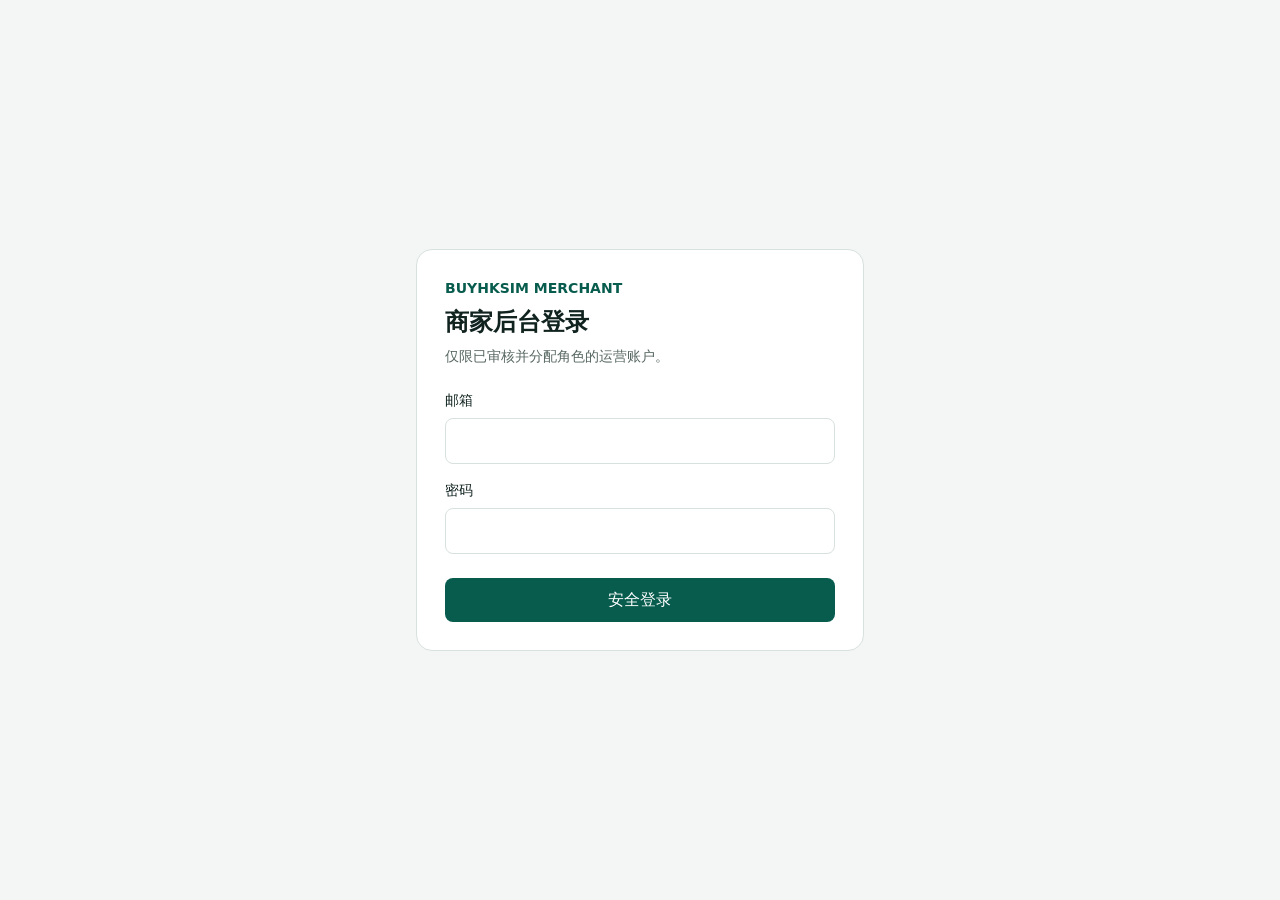
==== 404/index.html @ 3c822fa8 "Deploy BUYHKSIM admin preview" ====
<!DOCTYPE html><!--r_pA7BIcDz5GwpCzPeZqg--><html lang="zh-CN"><head><meta charSet="utf-8"/><meta name="viewport" content="width=device-width, initial-scale=1"/><link rel="stylesheet" href="/_next/static/css/5948abf37338e912.css" data-precedence="next"/><link rel="preload" as="script" fetchPriority="low" href="/_next/static/chunks/webpack-d9fe5c5ec31b2563.js"/><script src="/_next/static/chunks/0a15a5ab-22b1b95393511d55.js" async=""></script><script src="/_next/static/chunks/238-93053481cd14ea7a.js" async=""></script><script src="/_next/static/chunks/main-app-5f81127632abc737.js" async=""></script><script src="/_next/static/chunks/9-a4e8e1571bce4698.js" async=""></script><script src="/_next/static/chunks/396-c5452c662c9ab823.js" async=""></script><script src="/_next/static/chunks/819-9cd916f6e30139cc.js" async=""></script><script src="/_next/static/chunks/app/layout-483d50306d884c04.js" async=""></script><script src="/_next/static/chunks/app/error-6ee60483fe021805.js" async=""></script><script src="/_next/static/chunks/app/not-found-3447f2c34a477557.js" async=""></script><meta name="robots" content="noindex"/><meta name="theme-color" media="(prefers-color-scheme: light)" content="#f3f6f4"/><meta name="theme-color" media="(prefers-color-scheme: dark)" content="#07110e"/><meta name="color-scheme" content="light dark"/><title>BUYHKSIM 商家管理后台</title><meta name="description" content="BUYHKSIM 商品、订单、库存、营销与财务运营后台"/><meta name="robots" content="noindex, nofollow"/><script id="admin-theme-bootstrap">(()=>{try{const t=localStorage.getItem("buyhksim-admin-theme")||"system";const d=t==="dark"||(t==="system"&&matchMedia("(prefers-color-scheme: dark)").matches);document.documentElement.dataset.theme=d?"dark":"light"}catch{document.documentElement.dataset.theme="light"}})()</script><script src="/_next/static/chunks/polyfills-42372ed130431b0a.js" noModule=""></script></head><body><div hidden=""><!--$--><!--/$--></div><div class="grid min-h-screen place-items-center quiet">正在验证管理会话…</div><script src="/_next/static/chunks/webpack-d9fe5c5ec31b2563.js" id="_R_" async=""></script><script>(self.__next_f=self.__next_f||[]).push([0])</script><script>self.__next_f.push([1,"1:\"$Sreact.fragment\"\n2:I[2497,[\"9\",\"static/chunks/9-a4e8e1571bce4698.js\",\"396\",\"static/chunks/396-c5452c662c9ab823.js\",\"819\",\"static/chunks/819-9cd916f6e30139cc.js\",\"177\",\"static/chunks/app/layout-483d50306d884c04.js\"],\"AdminShell\"]\n3:I[9849,[],\"\"]\n4:I[7799,[\"39\",\"static/chunks/app/error-6ee60483fe021805.js\"],\"default\"]\n5:I[7069,[],\"\"]\n6:I[2396,[\"396\",\"static/chunks/396-c5452c662c9ab823.js\",\"345\",\"static/chunks/app/not-found-3447f2c34a477557.js\"],\"\"]\n7:I[3788,[],\"OutletBoundary\"]\n9:I[6261,[],\"AsyncMetadataOutlet\"]\nb:I[3788,[],\"ViewportBoundary\"]\nd:I[3788,[],\"MetadataBoundary\"]\ne:\"$Sreact.suspense\"\n10:I[5691,[],\"\"]\n:HL[\"/_next/static/css/5948abf37338e912.css\",\"style\"]\n"])</script><script>self.__next_f.push([1,"0:{\"P\":null,\"b\":\"r-pA7BIcDz5GwpCzPeZqg\",\"p\":\"\",\"c\":[\"\",\"_not-found\",\"\"],\"i\":false,\"f\":[[[\"\",{\"children\":[\"/_not-found\",{\"children\":[\"__PAGE__\",{}]}]},\"$undefined\",\"$undefined\",true],[\"\",[\"$\",\"$1\",\"c\",{\"children\":[[[\"$\",\"link\",\"0\",{\"rel\":\"stylesheet\",\"href\":\"/_next/static/css/5948abf37338e912.css\",\"precedence\":\"next\",\"crossOrigin\":\"$undefined\",\"nonce\":\"$undefined\"}]],[\"$\",\"html\",null,{\"lang\":\"zh-CN\",\"suppressHydrationWarning\":true,\"children\":[[\"$\",\"head\",null,{\"children\":[\"$\",\"script\",null,{\"id\":\"admin-theme-bootstrap\",\"dangerouslySetInnerHTML\":{\"__html\":\"(()=\u003e{try{const t=localStorage.getItem(\\\"buyhksim-admin-theme\\\")||\\\"system\\\";const d=t===\\\"dark\\\"||(t===\\\"system\\\"\u0026\u0026matchMedia(\\\"(prefers-color-scheme: dark)\\\").matches);document.documentElement.dataset.theme=d?\\\"dark\\\":\\\"light\\\"}catch{document.documentElement.dataset.theme=\\\"light\\\"}})()\"}}]}],[\"$\",\"body\",null,{\"children\":[\"$\",\"$L2\",null,{\"children\":[\"$\",\"$L3\",null,{\"parallelRouterKey\":\"children\",\"error\":\"$4\",\"errorStyles\":[],\"errorScripts\":[],\"template\":[\"$\",\"$L5\",null,{}],\"templateStyles\":\"$undefined\",\"templateScripts\":\"$undefined\",\"notFound\":[[\"$\",\"section\",null,{\"className\":\"surface mx-auto max-w-xl rounded-2xl p-8 text-center\",\"children\":[[\"$\",\"p\",null,{\"className\":\"text-sm font-semibold text-[var(--forest)]\",\"children\":\"404\"}],[\"$\",\"h1\",null,{\"className\":\"mt-2 text-2xl font-black\",\"children\":\"管理页面不存在\"}],[\"$\",\"p\",null,{\"className\":\"mt-2 quiet\",\"children\":\"该功能可能已调整位置，请返回经营概览继续操作。\"}],[\"$\",\"$L6\",null,{\"href\":\"/\",\"className\":\"primary-action mt-6 inline-flex rounded-lg px-5 py-2.5 font-semibold\",\"children\":\"返回经营概览\"}]]}],[]],\"forbidden\":\"$undefined\",\"unauthorized\":\"$undefined\"}]}]}]]}]]}],{\"children\":[\"/_not-found\",[\"$\",\"$1\",\"c\",{\"children\":[null,[\"$\",\"$L3\",null,{\"parallelRouterKey\":\"children\",\"error\":\"$undefined\",\"errorStyles\":\"$undefined\",\"errorScripts\":\"$undefined\",\"template\":[\"$\",\"$L5\",null,{}],\"templateStyles\":\"$undefined\",\"templateScripts\":\"$undefined\",\"notFound\":\"$undefined\",\"forbidden\":\"$undefined\",\"unauthorized\":\"$undefined\"}]]}],{\"children\":[\"__PAGE__\",[\"$\",\"$1\",\"c\",{\"children\":[[\"$\",\"section\",null,{\"className\":\"surface mx-auto max-w-xl rounded-2xl p-8 text-center\",\"children\":[[\"$\",\"p\",null,{\"className\":\"text-sm font-semibold text-[var(--forest)]\",\"children\":\"404\"}],[\"$\",\"h1\",null,{\"className\":\"mt-2 text-2xl font-black\",\"children\":\"管理页面不存在\"}],[\"$\",\"p\",null,{\"className\":\"mt-2 quiet\",\"children\":\"该功能可能已调整位置，请返回经营概览继续操作。\"}],[\"$\",\"$L6\",null,{\"href\":\"/\",\"className\":\"primary-action mt-6 inline-flex rounded-lg px-5 py-2.5 font-semibold\",\"children\":\"返回经营概览\"}]]}],null,[\"$\",\"$L7\",null,{\"children\":[\"$L8\",[\"$\",\"$L9\",null,{\"promise\":\"$@a\"}]]}]]}],{},null,false]},null,false]},[[\"$\",\"div\",\"l\",{\"role\":\"status\",\"aria-live\":\"polite\",\"className\":\"space-y-6\",\"children\":[[\"$\",\"span\",null,{\"className\":\"sr-only\",\"children\":\"正在加载管理页面\"}],[\"$\",\"div\",null,{\"className\":\"h-4 w-36 animate-pulse rounded bg-[var(--wash)]\"}],[\"$\",\"div\",null,{\"className\":\"h-10 w-56 animate-pulse rounded-lg bg-[var(--wash)]\"}],[\"$\",\"div\",null,{\"className\":\"grid gap-4 sm:grid-cols-2 xl:grid-cols-4\",\"children\":[[\"$\",\"div\",\"0\",{\"className\":\"surface h-36 animate-pulse rounded-xl bg-[var(--surface-muted)]\"}],[\"$\",\"div\",\"1\",{\"className\":\"surface h-36 animate-pulse rounded-xl bg-[var(--surface-muted)]\"}],[\"$\",\"div\",\"2\",{\"className\":\"surface h-36 animate-pulse rounded-xl bg-[var(--surface-muted)]\"}],[\"$\",\"div\",\"3\",{\"className\":\"surface h-36 animate-pulse rounded-xl bg-[var(--surface-muted)]\"}]]}],[\"$\",\"div\",null,{\"className\":\"surface h-72 animate-pulse rounded-xl bg-[var(--surface-muted)]\"}]]}],[],[]],false],[\"$\",\"$1\",\"h\",{\"children\":[[\"$\",\"meta\",null,{\"name\":\"robots\",\"content\":\"noindex\"}],[[\"$\",\"$Lb\",null,{\"children\":\"$Lc\"}],null],[\"$\",\"$Ld\",null,{\"children\":[\"$\",\"div\",null,{\"hidden\":true,\"children\":[\"$\",\"$e\",null,{\"fallback\":null,\"children\":\"$Lf\"}]}]}]]}],false]],\"m\":\"$undefined\",\"G\":[\"$10\",[]],\"s\":false,\"S\":true}\n"])</script><script>self.__next_f.push([1,"c:[[\"$\",\"meta\",\"0\",{\"charSet\":\"utf-8\"}],[\"$\",\"meta\",\"1\",{\"name\":\"viewport\",\"content\":\"width=device-width, initial-scale=1\"}],[\"$\",\"meta\",\"2\",{\"name\":\"theme-color\",\"media\":\"(prefers-color-scheme: light)\",\"content\":\"#f3f6f4\"}],[\"$\",\"meta\",\"3\",{\"name\":\"theme-color\",\"media\":\"(prefers-color-scheme: dark)\",\"content\":\"#07110e\"}],[\"$\",\"meta\",\"4\",{\"name\":\"color-scheme\",\"content\":\"light dark\"}]]\n8:null\n"])</script><script>self.__next_f.push([1,"a:{\"metadata\":[[\"$\",\"title\",\"0\",{\"children\":\"BUYHKSIM 商家管理后台\"}],[\"$\",\"meta\",\"1\",{\"name\":\"description\",\"content\":\"BUYHKSIM 商品、订单、库存、营销与财务运营后台\"}],[\"$\",\"meta\",\"2\",{\"name\":\"robots\",\"content\":\"noindex, nofollow\"}]],\"error\":null,\"digest\":\"$undefined\"}\n"])</script><script>self.__next_f.push([1,"f:\"$a:metadata\"\n"])</script></body></html>
---- _next/static/css/5948abf37338e912.css ----
/*! tailwindcss v4.3.3 | MIT License | https://tailwindcss.com */@layer properties{@supports (((-webkit-hyphens:none)) and (not (margin-trim:inline))) or ((-moz-orient:inline) and (not (color:rgb(from red r g b)))){*,::backdrop,:after,:before{--tw-translate-x:0;--tw-translate-y:0;--tw-translate-z:0;--tw-space-y-reverse:0;--tw-border-style:solid;--tw-font-weight:initial;--tw-tracking:initial;--tw-shadow:0 0 #0000;--tw-shadow-color:initial;--tw-shadow-alpha:100%;--tw-inset-shadow:0 0 #0000;--tw-inset-shadow-color:initial;--tw-inset-shadow-alpha:100%;--tw-ring-color:initial;--tw-ring-shadow:0 0 #0000;--tw-inset-ring-color:initial;--tw-inset-ring-shadow:0 0 #0000;--tw-ring-inset:initial;--tw-ring-offset-width:0px;--tw-ring-offset-color:#fff;--tw-ring-offset-shadow:0 0 #0000}}}@layer theme{:host,:root{--font-sans:-apple-system,BlinkMacSystemFont,"Segoe UI",Roboto,"Helvetica Neue","Noto Sans",Arial,sans-serif,"Apple Color Emoji","Segoe UI Emoji","Segoe UI Symbol","Noto Color Emoji";--font-mono:ui-monospace,SFMono-Regular,Menlo,Monaco,Consolas,"Liberation Mono","Courier New",monospace;--color-amber-600:oklch(66.6% .179 58.318);--color-amber-700:oklch(55.5% .163 48.998);--color-slate-50:oklch(98.4% .003 247.858);--color-white:#fff;--spacing:.25rem;--container-md:28rem;--container-xl:36rem;--container-3xl:48rem;--text-xs:.75rem;--text-xs--line-height:calc(1 / .75);--text-sm:.875rem;--text-sm--line-height:calc(1.25 / .875);--text-lg:1.125rem;--text-lg--line-height:calc(1.75 / 1.125);--text-xl:1.25rem;--text-xl--line-height:calc(1.75 / 1.25);--text-2xl:1.5rem;--text-2xl--line-height:calc(2 / 1.5);--text-3xl:1.875rem;--text-3xl--line-height:calc(2.25 / 1.875);--font-weight-medium:500;--font-weight-semibold:600;--font-weight-bold:700;--font-weight-black:900;--tracking-wider:.05em;--tracking-widest:.1em;--radius-lg:.5rem;--radius-xl:.75rem;--radius-2xl:1rem;--animate-pulse:pulse 2s cubic-bezier(.4,0,.6,1) infinite;--default-transition-duration:.15s;--default-transition-timing-function:cubic-bezier(.4,0,.2,1);--default-font-family:var(--font-sans);--default-mono-font-family:var(--font-mono)}}@layer base{*,::backdrop,:after,:before{box-sizing:border-box;border:0 solid;margin:0;padding:0}::file-selector-button{box-sizing:border-box;border:0 solid;margin:0;padding:0}:host,html{-webkit-text-size-adjust:100%;tab-size:4;line-height:1.5;font-family:var(--default-font-family,-apple-system,BlinkMacSystemFont,"Segoe UI",Roboto,"Helvetica Neue","Noto Sans",Arial,sans-serif,"Apple Color Emoji","Segoe UI Emoji","Segoe UI Symbol","Noto Color Emoji");font-feature-settings:var(--default-font-feature-settings,normal);font-variation-settings:var(--default-font-variation-settings,normal);-webkit-tap-highlight-color:transparent}hr{height:0;color:inherit;border-top-width:1px}abbr:where([title]){-webkit-text-decoration:underline dotted;text-decoration:underline dotted}h1,h2,h3,h4,h5,h6{font-size:inherit;font-weight:inherit}a{color:inherit;-webkit-text-decoration:inherit;text-decoration:inherit}b,strong{font-weight:bolder}code,kbd,pre,samp{font-family:var(--default-mono-font-family,ui-monospace,SFMono-Regular,Menlo,Monaco,Consolas,"Liberation Mono","Courier New",monospace);font-feature-settings:var(--default-mono-font-feature-settings,normal);font-variation-settings:var(--default-mono-font-variation-settings,normal);font-size:1em}small{font-size:80%}sub,sup{vertical-align:baseline;font-size:75%;line-height:0;position:relative}sub{bottom:-.25em}sup{top:-.5em}table{text-indent:0;border-color:inherit;border-collapse:collapse}:-moz-focusring:where(:not(iframe)){outline:auto}progress{vertical-align:baseline}summary{display:list-item}menu,ol,ul{list-style:none}audio,canvas,embed,iframe,img,object,svg,video{vertical-align:middle;display:block}img,video{max-width:100%;height:auto}button,input,optgroup,select,textarea{font:inherit;font-feature-settings:inherit;font-variation-settings:inherit;letter-spacing:inherit;color:inherit;opacity:1;background-color:#0000;border-radius:0}::file-selector-button{font:inherit;font-feature-settings:inherit;font-variation-settings:inherit;letter-spacing:inherit;color:inherit;opacity:1;background-color:#0000;border-radius:0}:where(select:is([multiple],[size])) optgroup{font-weight:bolder}:where(select:is([multiple],[size])) optgroup option{padding-inline-start:20px}::file-selector-button{margin-inline-end:4px}::placeholder{opacity:1}@supports (not ((-webkit-appearance:-apple-pay-button))) or (contain-intrinsic-size:1px){::placeholder{color:currentColor}@supports (color:color-mix(in lab,red,red)){::placeholder{color:color-mix(in oklab,currentcolor 50%,transparent)}}}textarea{resize:vertical}::-webkit-search-decoration{-webkit-appearance:none}::-webkit-date-and-time-value{min-height:1lh;text-align:inherit}::-webkit-datetime-edit{display:inline-flex}::-webkit-datetime-edit-fields-wrapper{padding:0}::-webkit-datetime-edit,::-webkit-datetime-edit-year-field{padding-block:0}::-webkit-datetime-edit-day-field,::-webkit-datetime-edit-month-field{padding-block:0}::-webkit-datetime-edit-hour-field,::-webkit-datetime-edit-minute-field{padding-block:0}::-webkit-datetime-edit-millisecond-field,::-webkit-datetime-edit-second-field{padding-block:0}::-webkit-datetime-edit-meridiem-field{padding-block:0}::-webkit-calendar-picker-indicator{line-height:1}:-moz-ui-invalid{box-shadow:none}button,input:where([type=button],[type=reset],[type=submit]){appearance:button}::file-selector-button{appearance:button}::-webkit-inner-spin-button,::-webkit-outer-spin-button{height:auto}[hidden]:where(:not([hidden=until-found])){display:none!important}}@layer components;@layer utilities{.visible{visibility:visible}.sr-only{clip-path:inset(50%);white-space:nowrap;border-width:0;width:1px;height:1px;margin:-1px;padding:0;position:absolute;overflow:hidden}.fixed{position:fixed}.sticky{position:sticky}.inset-0{inset:0}.inset-y-0{inset-block:0}.top-0{top:0}.top-3{top:calc(var(--spacing) * 3)}.left-0{left:0}.left-3{left:calc(var(--spacing) * 3)}.z-10{z-index:10}.z-30{z-index:30}.z-40{z-index:40}.z-50{z-index:50}.z-\[90\]{z-index:90}.mx-auto{margin-inline:auto}.mt-1{margin-top:var(--spacing)}.mt-2{margin-top:calc(var(--spacing) * 2)}.mt-3{margin-top:calc(var(--spacing) * 3)}.mt-4{margin-top:calc(var(--spacing) * 4)}.mt-5{margin-top:calc(var(--spacing) * 5)}.mt-6{margin-top:calc(var(--spacing) * 6)}.mt-7{margin-top:calc(var(--spacing) * 7)}.mb-1{margin-bottom:var(--spacing)}.mb-2{margin-bottom:calc(var(--spacing) * 2)}.mb-6{margin-bottom:calc(var(--spacing) * 6)}.ml-auto{margin-left:auto}.block{display:block}.flex{display:flex}.grid{display:grid}.hidden{display:none}.inline-flex{display:inline-flex}.table{display:table}.h-4{height:calc(var(--spacing) * 4)}.h-9{height:calc(var(--spacing) * 9)}.h-10{height:calc(var(--spacing) * 10)}.h-20{height:calc(var(--spacing) * 20)}.h-36{height:calc(var(--spacing) * 36)}.h-72{height:calc(var(--spacing) * 72)}.h-fit{height:fit-content}.max-h-\[92vh\]{max-height:92vh}.min-h-11{min-height:calc(var(--spacing) * 11)}.min-h-20{min-height:calc(var(--spacing) * 20)}.min-h-24{min-height:calc(var(--spacing) * 24)}.min-h-screen{min-height:100vh}.w-9{width:calc(var(--spacing) * 9)}.w-10{width:calc(var(--spacing) * 10)}.w-36{width:calc(var(--spacing) * 36)}.w-56{width:calc(var(--spacing) * 56)}.w-\[280px\]{width:280px}.w-full{width:100%}.max-w-3xl{max-width:var(--container-3xl)}.max-w-md{max-width:var(--container-md)}.max-w-xl{max-width:var(--container-xl)}.min-w-0{min-width:0}.min-w-\[220px\]{min-width:220px}.min-w-\[760px\]{min-width:760px}.min-w-\[900px\]{min-width:900px}.flex-1{flex:1}.shrink-0{flex-shrink:0}.-translate-x-full{--tw-translate-x:-100%}.-translate-x-full,.translate-x-0{translate:var(--tw-translate-x) var(--tw-translate-y)}.translate-x-0{--tw-translate-x:0px}.-translate-y-24{--tw-translate-y:calc(var(--spacing) * -24);translate:var(--tw-translate-x) var(--tw-translate-y)}.animate-pulse{animation:var(--animate-pulse)}.flex-wrap{flex-wrap:wrap}.place-items-center{place-items:center}.items-center{align-items:center}.items-end{align-items:flex-end}.justify-between{justify-content:space-between}.justify-end{justify-content:flex-end}.gap-1{gap:var(--spacing)}.gap-2{gap:calc(var(--spacing) * 2)}.gap-3{gap:calc(var(--spacing) * 3)}.gap-4{gap:calc(var(--spacing) * 4)}.gap-6{gap:calc(var(--spacing) * 6)}:where(.space-y-3>:not(:last-child)){--tw-space-y-reverse:0;margin-block-start:calc(calc(var(--spacing) * 3) * var(--tw-space-y-reverse));margin-block-end:calc(calc(var(--spacing) * 3) * calc(1 - var(--tw-space-y-reverse)))}:where(.space-y-6>:not(:last-child)){--tw-space-y-reverse:0;margin-block-start:calc(calc(var(--spacing) * 6) * var(--tw-space-y-reverse));margin-block-end:calc(calc(var(--spacing) * 6) * calc(1 - var(--tw-space-y-reverse)))}.truncate{text-overflow:ellipsis;white-space:nowrap}.overflow-hidden,.truncate{overflow:hidden}.overflow-x-auto{overflow-x:auto}.overflow-y-auto{overflow-y:auto}.rounded{border-radius:.25rem}.rounded-2xl{border-radius:var(--radius-2xl)}.rounded-full{border-radius:3.40282e+38px}.rounded-lg{border-radius:var(--radius-lg)}.rounded-xl{border-radius:var(--radius-xl)}.border{border-style:var(--tw-border-style);border-width:1px}.border-2{border-style:var(--tw-border-style);border-width:2px}.border-t{border-top-style:var(--tw-border-style);border-top-width:1px}.border-b{border-bottom-style:var(--tw-border-style);border-bottom-width:1px}.border-dashed{--tw-border-style:dashed;border-style:dashed}.border-\[var\(--forest\)\]{border-color:var(--forest)}.border-\[var\(--line\)\]{border-color:var(--line)}.border-white\/10{border-color:#ffffff1a}@supports (color:color-mix(in lab,red,red)){.border-white\/10{border-color:color-mix(in oklab,var(--color-white) 10%,transparent)}}.bg-\[\#0b6d5b\]{background-color:#0b6d5b}.bg-\[\#071526\]{background-color:#071526}.bg-\[var\(--action\)\]{background-color:var(--action)}.bg-\[var\(--page\)\]{background-color:var(--page)}.bg-\[var\(--sidebar\)\]{background-color:var(--sidebar)}.bg-\[var\(--surface\)\]{background-color:var(--surface)}.bg-\[var\(--surface-muted\)\]{background-color:var(--surface-muted)}.bg-\[var\(--surface-raised\)\]{background-color:var(--surface-raised)}.bg-\[var\(--wash\)\]{background-color:var(--wash)}.bg-slate-50{background-color:var(--color-slate-50)}.bg-transparent{background-color:#0000}.bg-white\/14{background-color:#ffffff24}@supports (color:color-mix(in lab,red,red)){.bg-white\/14{background-color:color-mix(in oklab,var(--color-white) 14%,transparent)}}.p-3{padding:calc(var(--spacing) * 3)}.p-4{padding:calc(var(--spacing) * 4)}.p-5{padding:calc(var(--spacing) * 5)}.p-6{padding:calc(var(--spacing) * 6)}.p-7{padding:calc(var(--spacing) * 7)}.p-8{padding:calc(var(--spacing) * 8)}.p-10{padding:calc(var(--spacing) * 10)}.px-2{padding-inline:calc(var(--spacing) * 2)}.px-2\.5{padding-inline:calc(var(--spacing) * 2.5)}.px-3{padding-inline:calc(var(--spacing) * 3)}.px-4{padding-inline:calc(var(--spacing) * 4)}.px-5{padding-inline:calc(var(--spacing) * 5)}.py-1{padding-block:var(--spacing)}.py-1\.5{padding-block:calc(var(--spacing) * 1.5)}.py-2{padding-block:calc(var(--spacing) * 2)}.py-2\.5{padding-block:calc(var(--spacing) * 2.5)}.py-3{padding-block:calc(var(--spacing) * 3)}.pt-5{padding-top:calc(var(--spacing) * 5)}.pb-3{padding-bottom:calc(var(--spacing) * 3)}.pb-4{padding-bottom:calc(var(--spacing) * 4)}.text-center{text-align:center}.text-left{text-align:left}.font-mono{font-family:var(--font-mono)}.text-2xl{font-size:var(--text-2xl);line-height:var(--tw-leading,var(--text-2xl--line-height))}.text-3xl{font-size:var(--text-3xl);line-height:var(--tw-leading,var(--text-3xl--line-height))}.text-lg{font-size:var(--text-lg);line-height:var(--tw-leading,var(--text-lg--line-height))}.text-sm{font-size:var(--text-sm);line-height:var(--tw-leading,var(--text-sm--line-height))}.text-xl{font-size:var(--text-xl);line-height:var(--tw-leading,var(--text-xl--line-height))}.text-xs{font-size:var(--text-xs);line-height:var(--tw-leading,var(--text-xs--line-height))}.font-black{--tw-font-weight:var(--font-weight-black);font-weight:var(--font-weight-black)}.font-bold{--tw-font-weight:var(--font-weight-bold);font-weight:var(--font-weight-bold)}.font-medium{--tw-font-weight:var(--font-weight-medium);font-weight:var(--font-weight-medium)}.font-semibold{--tw-font-weight:var(--font-weight-semibold);font-weight:var(--font-weight-semibold)}.tracking-wider{--tw-tracking:var(--tracking-wider);letter-spacing:var(--tracking-wider)}.tracking-widest{--tw-tracking:var(--tracking-widest);letter-spacing:var(--tracking-widest)}.text-\[var\(--forest\)\]{color:var(--forest)}.text-\[var\(--muted\)\]{color:var(--muted)}.text-amber-600{color:var(--color-amber-600)}.text-amber-700{color:var(--color-amber-700)}.text-white{color:var(--color-white)}.text-white\/60{color:#fff9}@supports (color:color-mix(in lab,red,red)){.text-white\/60{color:color-mix(in oklab,var(--color-white) 60%,transparent)}}.text-white\/70{color:#ffffffb3}@supports (color:color-mix(in lab,red,red)){.text-white\/70{color:color-mix(in oklab,var(--color-white) 70%,transparent)}}.uppercase{text-transform:uppercase}.shadow-2xl{--tw-shadow:0 25px 50px -12px var(--tw-shadow-color,#00000040)}.ring-2,.shadow-2xl{box-shadow:var(--tw-inset-shadow),var(--tw-inset-ring-shadow),var(--tw-ring-offset-shadow),var(--tw-ring-shadow),var(--tw-shadow)}.ring-2{--tw-ring-shadow:var(--tw-ring-inset,) 0 0 0 calc(2px + var(--tw-ring-offset-width)) var(--tw-ring-color,currentcolor)}.ring-\[var\(--focus\)\]{--tw-ring-color:var(--focus)}.transition-colors{transition-property:color,background-color,border-color,outline-color,text-decoration-color,fill,stroke,--tw-gradient-from,--tw-gradient-via,--tw-gradient-to;transition-timing-function:var(--tw-ease,var(--default-transition-timing-function));transition-duration:var(--tw-duration,var(--default-transition-duration))}.transition-transform{transition-property:transform,translate,scale,rotate;transition-timing-function:var(--tw-ease,var(--default-transition-timing-function));transition-duration:var(--tw-duration,var(--default-transition-duration))}.outline-none{--tw-outline-style:none;outline-style:none}@media (hover:hover){.hover\:border-\[var\(--forest\)\]:hover{border-color:var(--forest)}.hover\:bg-\[var\(--wash\)\]:hover{background-color:var(--wash)}.hover\:bg-white\/8:hover{background-color:#ffffff14}@supports (color:color-mix(in lab,red,red)){.hover\:bg-white\/8:hover{background-color:color-mix(in oklab,var(--color-white) 8%,transparent)}}.hover\:bg-white\/10:hover{background-color:#ffffff1a}@supports (color:color-mix(in lab,red,red)){.hover\:bg-white\/10:hover{background-color:color-mix(in oklab,var(--color-white) 10%,transparent)}}.hover\:text-\[var\(--ink\)\]:hover{color:var(--ink)}.hover\:text-white:hover{color:var(--color-white)}}.focus\:translate-y-0:focus{--tw-translate-y:0px;translate:var(--tw-translate-x) var(--tw-translate-y)}.disabled\:opacity-50:disabled{opacity:.5}@media (min-width:40rem){.sm\:col-span-2{grid-column:span 2/span 2}.sm\:block{display:block}.sm\:inline{display:inline}.sm\:grid-cols-2{grid-template-columns:repeat(2,minmax(0,1fr))}.sm\:gap-4{gap:calc(var(--spacing) * 4)}.sm\:p-5{padding:calc(var(--spacing) * 5)}}@media (min-width:48rem){.md\:block{display:block}}@media (min-width:64rem){.lg\:sticky{position:sticky}.lg\:top-0{top:0}.lg\:z-auto{z-index:auto}.lg\:block{display:block}.lg\:grid{display:grid}.lg\:hidden{display:none}.lg\:h-screen{height:100vh}.lg\:w-auto{width:auto}.lg\:translate-x-0{--tw-translate-x:0px;translate:var(--tw-translate-x) var(--tw-translate-y)}.lg\:grid-cols-\[250px_1fr\]{grid-template-columns:250px 1fr}.lg\:p-8{padding:calc(var(--spacing) * 8)}.lg\:px-8{padding-inline:calc(var(--spacing) * 8)}}@media (min-width:80rem){.xl\:sticky{position:sticky}.xl\:top-28{top:calc(var(--spacing) * 28)}.xl\:grid-cols-4{grid-template-columns:repeat(4,minmax(0,1fr))}.xl\:grid-cols-\[1\.5fr_1fr\]{grid-template-columns:1.5fr 1fr}.xl\:grid-cols-\[1fr_420px\]{grid-template-columns:1fr 420px}}}:root{color-scheme:light;--ink:#10231f;--forest:#075c4d;--action:#075c4d;--action-hover:#04483d;--on-action:#fff;--wash:#e8f2ef;--canvas:#f3f6f4;--surface:#fff;--surface-raised:#fff;--surface-muted:#f5f8f7;--field:#fff;--table-head:#edf3f1;--line:#d7e1dd;--muted:#576762;--overlay:#030c0aad;--focus:#075c4d52;--sidebar:#071526}[data-theme=dark]{color-scheme:dark;--ink:#eef7f4;--forest:#62d7bc;--action:#08705e;--action-hover:#0a806b;--on-action:#fff;--wash:#16332c;--canvas:#07110e;--surface:#0e1b17;--surface-raised:#14231e;--surface-muted:#10201b;--field:#0a1713;--table-head:#142720;--line:#294139;--muted:#a7b7b1;--overlay:#000403bd;--focus:#62d7bc61;--sidebar:#061426}*{box-sizing:border-box}body,html{min-width:320px}body,html{background:var(--canvas)}body{color:var(--ink);-webkit-font-smoothing:antialiased;margin:0;font-family:ui-sans-serif,system-ui,-apple-system,BlinkMacSystemFont,Segoe UI,PingFang SC,Microsoft YaHei,sans-serif;line-height:1.5;overflow-x:hidden}.surface{background:var(--surface)}.modal-surface,.surface{border:1px solid var(--line)}.modal-surface{background:var(--surface-raised);color:var(--ink)}.field-surface{background:var(--field);color:var(--ink)}.table-head{background:var(--table-head);color:var(--muted)}.secondary-action{background:var(--surface);color:var(--ink);border:1px solid var(--line)}.primary-action{background:var(--action);color:var(--on-action)}.primary-action:hover{background:var(--action-hover)}.quiet{color:var(--muted)}.app-overlay{background:var(--overlay)}button,input,select,textarea{min-width:0;font:inherit}input,select,textarea{color:var(--ink)}input::placeholder,textarea::placeholder{color:var(--muted);opacity:.82}button{cursor:pointer;line-height:1.25}button:disabled{cursor:not-allowed}a svg,button svg{flex:none}a,button,h1,h2,h3,p,span{overflow-wrap:anywhere}img,svg{max-width:100%}:focus-visible{outline:3px solid var(--focus);outline-offset:2px}.route-progress{z-index:80;background:var(--forest);opacity:0;pointer-events:none;width:36%;height:3px;position:fixed;inset:0 auto auto 0;transform:translate(-110%)}.route-progress[data-active=true]{opacity:1;animation:route-progress 1.1s ease-in-out infinite}@keyframes route-progress{0%{transform:translate(-110%)}to{transform:translate(390%)}}@media (prefers-reduced-motion:reduce){*,:after,:before{scroll-behavior:auto!important;transition-duration:.01ms!important;animation-duration:.01ms!important;animation-iteration-count:1!important}}@property --tw-translate-x{syntax:"*";inherits:false;initial-value:0}@property --tw-translate-y{syntax:"*";inherits:false;initial-value:0}@property --tw-translate-z{syntax:"*";inherits:false;initial-value:0}@property --tw-space-y-reverse{syntax:"*";inherits:false;initial-value:0}@property --tw-border-style{syntax:"*";inherits:false;initial-value:solid}@property --tw-font-weight{syntax:"*";inherits:false}@property --tw-tracking{syntax:"*";inherits:false}@property --tw-shadow{syntax:"*";inherits:false;initial-value:0 0 #0000}@property --tw-shadow-color{syntax:"*";inherits:false}@property --tw-shadow-alpha{syntax:"<percentage>";inherits:false;initial-value:100%}@property --tw-inset-shadow{syntax:"*";inherits:false;initial-value:0 0 #0000}@property --tw-inset-shadow-color{syntax:"*";inherits:false}@property --tw-inset-shadow-alpha{syntax:"<percentage>";inherits:false;initial-value:100%}@property --tw-ring-color{syntax:"*";inherits:false}@property --tw-ring-shadow{syntax:"*";inherits:false;initial-value:0 0 #0000}@property --tw-inset-ring-color{syntax:"*";inherits:false}@property --tw-inset-ring-shadow{syntax:"*";inherits:false;initial-value:0 0 #0000}@property --tw-ring-inset{syntax:"*";inherits:false}@property --tw-ring-offset-width{syntax:"<length>";inherits:false;initial-value:0}@property --tw-ring-offset-color{syntax:"*";inherits:false;initial-value:#fff}@property --tw-ring-offset-shadow{syntax:"*";inherits:false;initial-value:0 0 #0000}@keyframes pulse{50%{opacity:.5}}
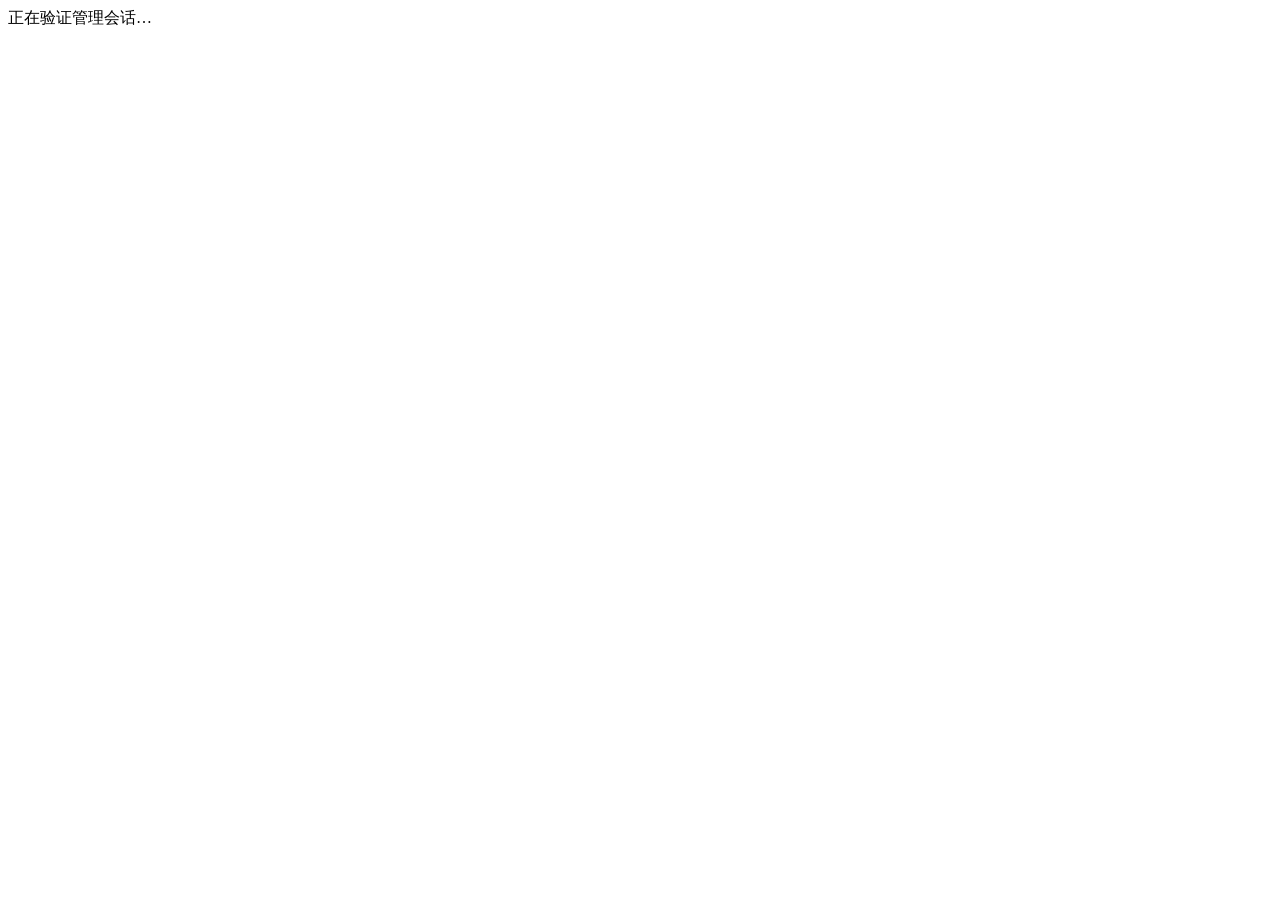
==== commit c3afcc8f: "Fix GitHub Pages base paths" ====
--- a/404/index.html
+++ b/404/index.html
@@ -1 +1 @@
-<!DOCTYPE html><!--r_pA7BIcDz5GwpCzPeZqg--><html lang="zh-CN"><head><meta charSet="utf-8"/><meta name="viewport" content="width=device-width, initial-scale=1"/><link rel="stylesheet" href="/_next/static/css/5948abf37338e912.css" data-precedence="next"/><link rel="preload" as="script" fetchPriority="low" href="/_next/static/chunks/webpack-d9fe5c5ec31b2563.js"/><script src="/_next/static/chunks/0a15a5ab-22b1b95393511d55.js" async=""></script><script src="/_next/static/chunks/238-93053481cd14ea7a.js" async=""></script><script src="/_next/static/chunks/main-app-5f81127632abc737.js" async=""></script><script src="/_next/static/chunks/9-a4e8e1571bce4698.js" async=""></script><script src="/_next/static/chunks/396-c5452c662c9ab823.js" async=""></script><script src="/_next/static/chunks/819-9cd916f6e30139cc.js" async=""></script><script src="/_next/static/chunks/app/layout-483d50306d884c04.js" async=""></script><script src="/_next/static/chunks/app/error-6ee60483fe021805.js" async=""></script><script src="/_next/static/chunks/app/not-found-3447f2c34a477557.js" async=""></script><meta name="robots" content="noindex"/><meta name="theme-color" media="(prefers-color-scheme: light)" content="#f3f6f4"/><meta name="theme-color" media="(prefers-color-scheme: dark)" content="#07110e"/><meta name="color-scheme" content="light dark"/><title>BUYHKSIM 商家管理后台</title><meta name="description" content="BUYHKSIM 商品、订单、库存、营销与财务运营后台"/><meta name="robots" content="noindex, nofollow"/><script id="admin-theme-bootstrap">(()=>{try{const t=localStorage.getItem("buyhksim-admin-theme")||"system";const d=t==="dark"||(t==="system"&&matchMedia("(prefers-color-scheme: dark)").matches);document.documentElement.dataset.theme=d?"dark":"light"}catch{document.documentElement.dataset.theme="light"}})()</script><script src="/_next/static/chunks/polyfills-42372ed130431b0a.js" noModule=""></script></head><body><div hidden=""><!--$--><!--/$--></div><div class="grid min-h-screen place-items-center quiet">正在验证管理会话…</div><script src="/_next/static/chunks/webpack-d9fe5c5ec31b2563.js" id="_R_" async=""></script><script>(self.__next_f=self.__next_f||[]).push([0])</script><script>self.__next_f.push([1,"1:\"$Sreact.fragment\"\n2:I[2497,[\"9\",\"static/chunks/9-a4e8e1571bce4698.js\",\"396\",\"static/chunks/396-c5452c662c9ab823.js\",\"819\",\"static/chunks/819-9cd916f6e30139cc.js\",\"177\",\"static/chunks/app/layout-483d50306d884c04.js\"],\"AdminShell\"]\n3:I[9849,[],\"\"]\n4:I[7799,[\"39\",\"static/chunks/app/error-6ee60483fe021805.js\"],\"default\"]\n5:I[7069,[],\"\"]\n6:I[2396,[\"396\",\"static/chunks/396-c5452c662c9ab823.js\",\"345\",\"static/chunks/app/not-found-3447f2c34a477557.js\"],\"\"]\n7:I[3788,[],\"OutletBoundary\"]\n9:I[6261,[],\"AsyncMetadataOutlet\"]\nb:I[3788,[],\"ViewportBoundary\"]\nd:I[3788,[],\"MetadataBoundary\"]\ne:\"$Sreact.suspense\"\n10:I[5691,[],\"\"]\n:HL[\"/_next/static/css/5948abf37338e912.css\",\"style\"]\n"])</script><script>self.__next_f.push([1,"0:{\"P\":null,\"b\":\"r-pA7BIcDz5GwpCzPeZqg\",\"p\":\"\",\"c\":[\"\",\"_not-found\",\"\"],\"i\":false,\"f\":[[[\"\",{\"children\":[\"/_not-found\",{\"children\":[\"__PAGE__\",{}]}]},\"$undefined\",\"$undefined\",true],[\"\",[\"$\",\"$1\",\"c\",{\"children\":[[[\"$\",\"link\",\"0\",{\"rel\":\"stylesheet\",\"href\":\"/_next/static/css/5948abf37338e912.css\",\"precedence\":\"next\",\"crossOrigin\":\"$undefined\",\"nonce\":\"$undefined\"}]],[\"$\",\"html\",null,{\"lang\":\"zh-CN\",\"suppressHydrationWarning\":true,\"children\":[[\"$\",\"head\",null,{\"children\":[\"$\",\"script\",null,{\"id\":\"admin-theme-bootstrap\",\"dangerouslySetInnerHTML\":{\"__html\":\"(()=\u003e{try{const t=localStorage.getItem(\\\"buyhksim-admin-theme\\\")||\\\"system\\\";const d=t===\\\"dark\\\"||(t===\\\"system\\\"\u0026\u0026matchMedia(\\\"(prefers-color-scheme: dark)\\\").matches);document.documentElement.dataset.theme=d?\\\"dark\\\":\\\"light\\\"}catch{document.documentElement.dataset.theme=\\\"light\\\"}})()\"}}]}],[\"$\",\"body\",null,{\"children\":[\"$\",\"$L2\",null,{\"children\":[\"$\",\"$L3\",null,{\"parallelRouterKey\":\"children\",\"error\":\"$4\",\"errorStyles\":[],\"errorScripts\":[],\"template\":[\"$\",\"$L5\",null,{}],\"templateStyles\":\"$undefined\",\"templateScripts\":\"$undefined\",\"notFound\":[[\"$\",\"section\",null,{\"className\":\"surface mx-auto max-w-xl rounded-2xl p-8 text-center\",\"children\":[[\"$\",\"p\",null,{\"className\":\"text-sm font-semibold text-[var(--forest)]\",\"children\":\"404\"}],[\"$\",\"h1\",null,{\"className\":\"mt-2 text-2xl font-black\",\"children\":\"管理页面不存在\"}],[\"$\",\"p\",null,{\"className\":\"mt-2 quiet\",\"children\":\"该功能可能已调整位置，请返回经营概览继续操作。\"}],[\"$\",\"$L6\",null,{\"href\":\"/\",\"className\":\"primary-action mt-6 inline-flex rounded-lg px-5 py-2.5 font-semibold\",\"children\":\"返回经营概览\"}]]}],[]],\"forbidden\":\"$undefined\",\"unauthorized\":\"$undefined\"}]}]}]]}]]}],{\"children\":[\"/_not-found\",[\"$\",\"$1\",\"c\",{\"children\":[null,[\"$\",\"$L3\",null,{\"parallelRouterKey\":\"children\",\"error\":\"$undefined\",\"errorStyles\":\"$undefined\",\"errorScripts\":\"$undefined\",\"template\":[\"$\",\"$L5\",null,{}],\"templateStyles\":\"$undefined\",\"templateScripts\":\"$undefined\",\"notFound\":\"$undefined\",\"forbidden\":\"$undefined\",\"unauthorized\":\"$undefined\"}]]}],{\"children\":[\"__PAGE__\",[\"$\",\"$1\",\"c\",{\"children\":[[\"$\",\"section\",null,{\"className\":\"surface mx-auto max-w-xl rounded-2xl p-8 text-center\",\"children\":[[\"$\",\"p\",null,{\"className\":\"text-sm font-semibold text-[var(--forest)]\",\"children\":\"404\"}],[\"$\",\"h1\",null,{\"className\":\"mt-2 text-2xl font-black\",\"children\":\"管理页面不存在\"}],[\"$\",\"p\",null,{\"className\":\"mt-2 quiet\",\"children\":\"该功能可能已调整位置，请返回经营概览继续操作。\"}],[\"$\",\"$L6\",null,{\"href\":\"/\",\"className\":\"primary-action mt-6 inline-flex rounded-lg px-5 py-2.5 font-semibold\",\"children\":\"返回经营概览\"}]]}],null,[\"$\",\"$L7\",null,{\"children\":[\"$L8\",[\"$\",\"$L9\",null,{\"promise\":\"$@a\"}]]}]]}],{},null,false]},null,false]},[[\"$\",\"div\",\"l\",{\"role\":\"status\",\"aria-live\":\"polite\",\"className\":\"space-y-6\",\"children\":[[\"$\",\"span\",null,{\"className\":\"sr-only\",\"children\":\"正在加载管理页面\"}],[\"$\",\"div\",null,{\"className\":\"h-4 w-36 animate-pulse rounded bg-[var(--wash)]\"}],[\"$\",\"div\",null,{\"className\":\"h-10 w-56 animate-pulse rounded-lg bg-[var(--wash)]\"}],[\"$\",\"div\",null,{\"className\":\"grid gap-4 sm:grid-cols-2 xl:grid-cols-4\",\"children\":[[\"$\",\"div\",\"0\",{\"className\":\"surface h-36 animate-pulse rounded-xl bg-[var(--surface-muted)]\"}],[\"$\",\"div\",\"1\",{\"className\":\"surface h-36 animate-pulse rounded-xl bg-[var(--surface-muted)]\"}],[\"$\",\"div\",\"2\",{\"className\":\"surface h-36 animate-pulse rounded-xl bg-[var(--surface-muted)]\"}],[\"$\",\"div\",\"3\",{\"className\":\"surface h-36 animate-pulse rounded-xl bg-[var(--surface-muted)]\"}]]}],[\"$\",\"div\",null,{\"className\":\"surface h-72 animate-pulse rounded-xl bg-[var(--surface-muted)]\"}]]}],[],[]],false],[\"$\",\"$1\",\"h\",{\"children\":[[\"$\",\"meta\",null,{\"name\":\"robots\",\"content\":\"noindex\"}],[[\"$\",\"$Lb\",null,{\"children\":\"$Lc\"}],null],[\"$\",\"$Ld\",null,{\"children\":[\"$\",\"div\",null,{\"hidden\":true,\"children\":[\"$\",\"$e\",null,{\"fallback\":null,\"children\":\"$Lf\"}]}]}]]}],false]],\"m\":\"$undefined\",\"G\":[\"$10\",[]],\"s\":false,\"S\":true}\n"])</script><script>self.__next_f.push([1,"c:[[\"$\",\"meta\",\"0\",{\"charSet\":\"utf-8\"}],[\"$\",\"meta\",\"1\",{\"name\":\"viewport\",\"content\":\"width=device-width, initial-scale=1\"}],[\"$\",\"meta\",\"2\",{\"name\":\"theme-color\",\"media\":\"(prefers-color-scheme: light)\",\"content\":\"#f3f6f4\"}],[\"$\",\"meta\",\"3\",{\"name\":\"theme-color\",\"media\":\"(prefers-color-scheme: dark)\",\"content\":\"#07110e\"}],[\"$\",\"meta\",\"4\",{\"name\":\"color-scheme\",\"content\":\"light dark\"}]]\n8:null\n"])</script><script>self.__next_f.push([1,"a:{\"metadata\":[[\"$\",\"title\",\"0\",{\"children\":\"BUYHKSIM 商家管理后台\"}],[\"$\",\"meta\",\"1\",{\"name\":\"description\",\"content\":\"BUYHKSIM 商品、订单、库存、营销与财务运营后台\"}],[\"$\",\"meta\",\"2\",{\"name\":\"robots\",\"content\":\"noindex, nofollow\"}]],\"error\":null,\"digest\":\"$undefined\"}\n"])</script><script>self.__next_f.push([1,"f:\"$a:metadata\"\n"])</script></body></html>+<!DOCTYPE html><!--yE3GMSaFGXa3eH02vQToe--><html lang="zh-CN"><head><meta charSet="utf-8"/><meta name="viewport" content="width=device-width, initial-scale=1"/><link rel="stylesheet" href="/buyhksim-admin-v2/_next/static/css/5948abf37338e912.css" data-precedence="next"/><link rel="preload" as="script" fetchPriority="low" href="/buyhksim-admin-v2/_next/static/chunks/webpack-23f67da53d1bca6f.js"/><script src="/buyhksim-admin-v2/_next/static/chunks/0a15a5ab-22b1b95393511d55.js" async=""></script><script src="/buyhksim-admin-v2/_next/static/chunks/238-c9f2db15b6b7f90e.js" async=""></script><script src="/buyhksim-admin-v2/_next/static/chunks/main-app-5f81127632abc737.js" async=""></script><script src="/buyhksim-admin-v2/_next/static/chunks/9-a4e8e1571bce4698.js" async=""></script><script src="/buyhksim-admin-v2/_next/static/chunks/396-c5452c662c9ab823.js" async=""></script><script src="/buyhksim-admin-v2/_next/static/chunks/819-9cd916f6e30139cc.js" async=""></script><script src="/buyhksim-admin-v2/_next/static/chunks/app/layout-483d50306d884c04.js" async=""></script><script src="/buyhksim-admin-v2/_next/static/chunks/app/error-6ee60483fe021805.js" async=""></script><script src="/buyhksim-admin-v2/_next/static/chunks/app/not-found-3447f2c34a477557.js" async=""></script><meta name="robots" content="noindex"/><meta name="theme-color" media="(prefers-color-scheme: light)" content="#f3f6f4"/><meta name="theme-color" media="(prefers-color-scheme: dark)" content="#07110e"/><meta name="color-scheme" content="light dark"/><title>BUYHKSIM 商家管理后台</title><meta name="description" content="BUYHKSIM 商品、订单、库存、营销与财务运营后台"/><meta name="robots" content="noindex, nofollow"/><script id="admin-theme-bootstrap">(()=>{try{const t=localStorage.getItem("buyhksim-admin-theme")||"system";const d=t==="dark"||(t==="system"&&matchMedia("(prefers-color-scheme: dark)").matches);document.documentElement.dataset.theme=d?"dark":"light"}catch{document.documentElement.dataset.theme="light"}})()</script><script src="/buyhksim-admin-v2/_next/static/chunks/polyfills-42372ed130431b0a.js" noModule=""></script></head><body><div hidden=""><!--$--><!--/$--></div><div class="grid min-h-screen place-items-center quiet">正在验证管理会话…</div><script src="/buyhksim-admin-v2/_next/static/chunks/webpack-23f67da53d1bca6f.js" id="_R_" async=""></script><script>(self.__next_f=self.__next_f||[]).push([0])</script><script>self.__next_f.push([1,"1:\"$Sreact.fragment\"\n2:I[2497,[\"9\",\"static/chunks/9-a4e8e1571bce4698.js\",\"396\",\"static/chunks/396-c5452c662c9ab823.js\",\"819\",\"static/chunks/819-9cd916f6e30139cc.js\",\"177\",\"static/chunks/app/layout-483d50306d884c04.js\"],\"AdminShell\"]\n3:I[9849,[],\"\"]\n4:I[7799,[\"39\",\"static/chunks/app/error-6ee60483fe021805.js\"],\"default\"]\n5:I[7069,[],\"\"]\n6:I[2396,[\"396\",\"static/chunks/396-c5452c662c9ab823.js\",\"345\",\"static/chunks/app/not-found-3447f2c34a477557.js\"],\"\"]\n7:I[3788,[],\"OutletBoundary\"]\n9:I[6261,[],\"AsyncMetadataOutlet\"]\nb:I[3788,[],\"ViewportBoundary\"]\nd:I[3788,[],\"MetadataBoundary\"]\ne:\"$Sreact.suspense\"\n10:I[5691,[],\"\"]\n:HL[\"/buyhksim-admin-v2/_next/static/css/5948abf37338e912.css\",\"style\"]\n"])</script><script>self.__next_f.push([1,"0:{\"P\":null,\"b\":\"yE3GMSaFGXa3eH02vQToe\",\"p\":\"/buyhksim-admin-v2\",\"c\":[\"\",\"_not-found\",\"\"],\"i\":false,\"f\":[[[\"\",{\"children\":[\"/_not-found\",{\"children\":[\"__PAGE__\",{}]}]},\"$undefined\",\"$undefined\",true],[\"\",[\"$\",\"$1\",\"c\",{\"children\":[[[\"$\",\"link\",\"0\",{\"rel\":\"stylesheet\",\"href\":\"/buyhksim-admin-v2/_next/static/css/5948abf37338e912.css\",\"precedence\":\"next\",\"crossOrigin\":\"$undefined\",\"nonce\":\"$undefined\"}]],[\"$\",\"html\",null,{\"lang\":\"zh-CN\",\"suppressHydrationWarning\":true,\"children\":[[\"$\",\"head\",null,{\"children\":[\"$\",\"script\",null,{\"id\":\"admin-theme-bootstrap\",\"dangerouslySetInnerHTML\":{\"__html\":\"(()=\u003e{try{const t=localStorage.getItem(\\\"buyhksim-admin-theme\\\")||\\\"system\\\";const d=t===\\\"dark\\\"||(t===\\\"system\\\"\u0026\u0026matchMedia(\\\"(prefers-color-scheme: dark)\\\").matches);document.documentElement.dataset.theme=d?\\\"dark\\\":\\\"light\\\"}catch{document.documentElement.dataset.theme=\\\"light\\\"}})()\"}}]}],[\"$\",\"body\",null,{\"children\":[\"$\",\"$L2\",null,{\"children\":[\"$\",\"$L3\",null,{\"parallelRouterKey\":\"children\",\"error\":\"$4\",\"errorStyles\":[],\"errorScripts\":[],\"template\":[\"$\",\"$L5\",null,{}],\"templateStyles\":\"$undefined\",\"templateScripts\":\"$undefined\",\"notFound\":[[\"$\",\"section\",null,{\"className\":\"surface mx-auto max-w-xl rounded-2xl p-8 text-center\",\"children\":[[\"$\",\"p\",null,{\"className\":\"text-sm font-semibold text-[var(--forest)]\",\"children\":\"404\"}],[\"$\",\"h1\",null,{\"className\":\"mt-2 text-2xl font-black\",\"children\":\"管理页面不存在\"}],[\"$\",\"p\",null,{\"className\":\"mt-2 quiet\",\"children\":\"该功能可能已调整位置，请返回经营概览继续操作。\"}],[\"$\",\"$L6\",null,{\"href\":\"/\",\"className\":\"primary-action mt-6 inline-flex rounded-lg px-5 py-2.5 font-semibold\",\"children\":\"返回经营概览\"}]]}],[]],\"forbidden\":\"$undefined\",\"unauthorized\":\"$undefined\"}]}]}]]}]]}],{\"children\":[\"/_not-found\",[\"$\",\"$1\",\"c\",{\"children\":[null,[\"$\",\"$L3\",null,{\"parallelRouterKey\":\"children\",\"error\":\"$undefined\",\"errorStyles\":\"$undefined\",\"errorScripts\":\"$undefined\",\"template\":[\"$\",\"$L5\",null,{}],\"templateStyles\":\"$undefined\",\"templateScripts\":\"$undefined\",\"notFound\":\"$undefined\",\"forbidden\":\"$undefined\",\"unauthorized\":\"$undefined\"}]]}],{\"children\":[\"__PAGE__\",[\"$\",\"$1\",\"c\",{\"children\":[[\"$\",\"section\",null,{\"className\":\"surface mx-auto max-w-xl rounded-2xl p-8 text-center\",\"children\":[[\"$\",\"p\",null,{\"className\":\"text-sm font-semibold text-[var(--forest)]\",\"children\":\"404\"}],[\"$\",\"h1\",null,{\"className\":\"mt-2 text-2xl font-black\",\"children\":\"管理页面不存在\"}],[\"$\",\"p\",null,{\"className\":\"mt-2 quiet\",\"children\":\"该功能可能已调整位置，请返回经营概览继续操作。\"}],[\"$\",\"$L6\",null,{\"href\":\"/\",\"className\":\"primary-action mt-6 inline-flex rounded-lg px-5 py-2.5 font-semibold\",\"children\":\"返回经营概览\"}]]}],null,[\"$\",\"$L7\",null,{\"children\":[\"$L8\",[\"$\",\"$L9\",null,{\"promise\":\"$@a\"}]]}]]}],{},null,false]},null,false]},[[\"$\",\"div\",\"l\",{\"role\":\"status\",\"aria-live\":\"polite\",\"className\":\"space-y-6\",\"children\":[[\"$\",\"span\",null,{\"className\":\"sr-only\",\"children\":\"正在加载管理页面\"}],[\"$\",\"div\",null,{\"className\":\"h-4 w-36 animate-pulse rounded bg-[var(--wash)]\"}],[\"$\",\"div\",null,{\"className\":\"h-10 w-56 animate-pulse rounded-lg bg-[var(--wash)]\"}],[\"$\",\"div\",null,{\"className\":\"grid gap-4 sm:grid-cols-2 xl:grid-cols-4\",\"children\":[[\"$\",\"div\",\"0\",{\"className\":\"surface h-36 animate-pulse rounded-xl bg-[var(--surface-muted)]\"}],[\"$\",\"div\",\"1\",{\"className\":\"surface h-36 animate-pulse rounded-xl bg-[var(--surface-muted)]\"}],[\"$\",\"div\",\"2\",{\"className\":\"surface h-36 animate-pulse rounded-xl bg-[var(--surface-muted)]\"}],[\"$\",\"div\",\"3\",{\"className\":\"surface h-36 animate-pulse rounded-xl bg-[var(--surface-muted)]\"}]]}],[\"$\",\"div\",null,{\"className\":\"surface h-72 animate-pulse rounded-xl bg-[var(--surface-muted)]\"}]]}],[],[]],false],[\"$\",\"$1\",\"h\",{\"children\":[[\"$\",\"meta\",null,{\"name\":\"robots\",\"content\":\"noindex\"}],[[\"$\",\"$Lb\",null,{\"children\":\"$Lc\"}],null],[\"$\",\"$Ld\",null,{\"children\":[\"$\",\"div\",null,{\"hidden\":true,\"children\":[\"$\",\"$e\",null,{\"fallback\":null,\"children\":\"$Lf\"}]}]}]]}],false]],\"m\":\"$undefined\",\"G\":[\"$10\",[]],\"s\":false,\"S\":true}\n"])</script><script>self.__next_f.push([1,"c:[[\"$\",\"meta\",\"0\",{\"charSet\":\"utf-8\"}],[\"$\",\"meta\",\"1\",{\"name\":\"viewport\",\"content\":\"width=device-width, initial-scale=1\"}],[\"$\",\"meta\",\"2\",{\"name\":\"theme-color\",\"media\":\"(prefers-color-scheme: light)\",\"content\":\"#f3f6f4\"}],[\"$\",\"meta\",\"3\",{\"name\":\"theme-color\",\"media\":\"(prefers-color-scheme: dark)\",\"content\":\"#07110e\"}],[\"$\",\"meta\",\"4\",{\"name\":\"color-scheme\",\"content\":\"light dark\"}]]\n8:null\n"])</script><script>self.__next_f.push([1,"a:{\"metadata\":[[\"$\",\"title\",\"0\",{\"children\":\"BUYHKSIM 商家管理后台\"}],[\"$\",\"meta\",\"1\",{\"name\":\"description\",\"content\":\"BUYHKSIM 商品、订单、库存、营销与财务运营后台\"}],[\"$\",\"meta\",\"2\",{\"name\":\"robots\",\"content\":\"noindex, nofollow\"}]],\"error\":null,\"digest\":\"$undefined\"}\n"])</script><script>self.__next_f.push([1,"f:\"$a:metadata\"\n"])</script></body></html>
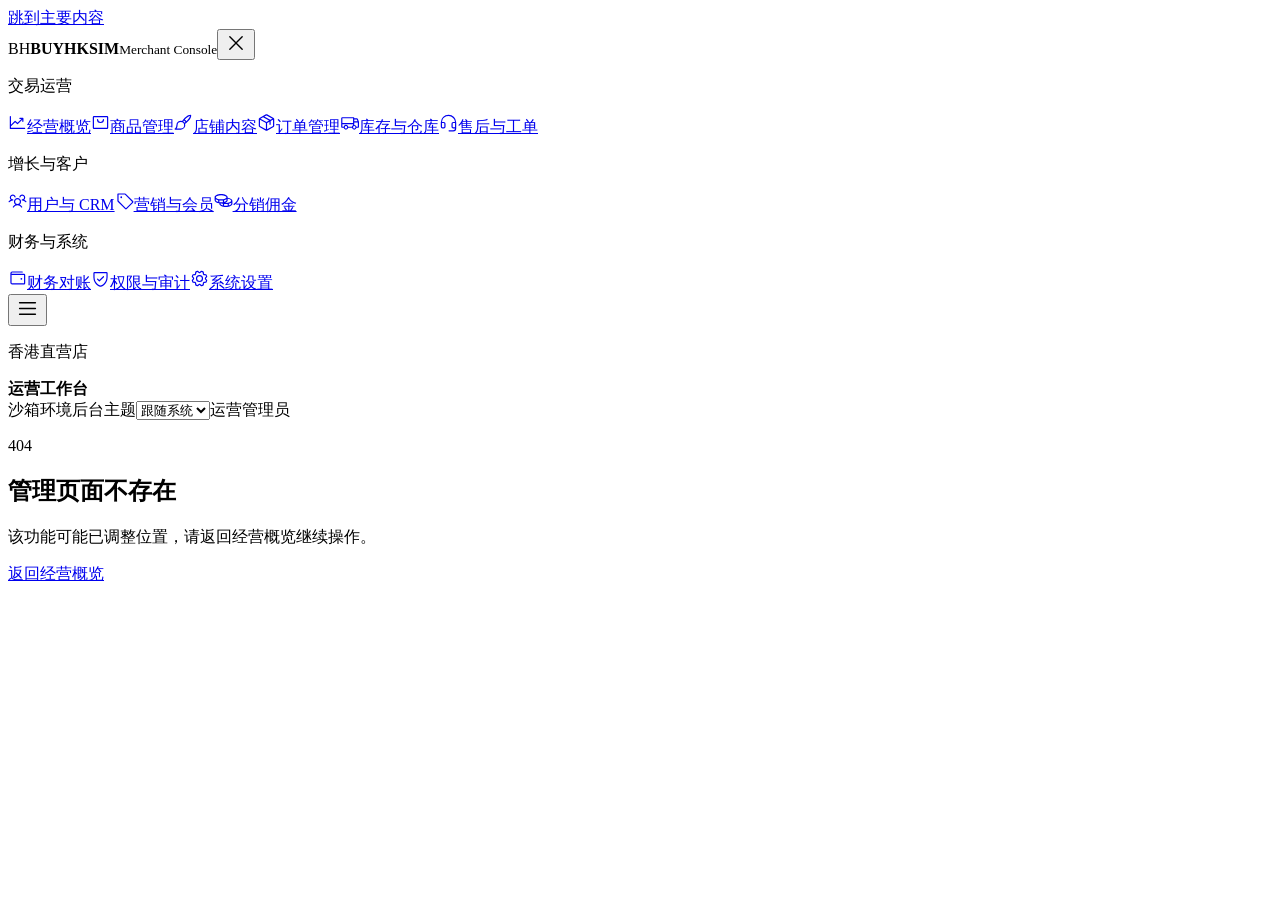
==== commit 9a52b1d9: "Remove admin login gate Co-Authored-By: Claude Fable 5 <noreply@anthropic.com>" ====
--- a/404/index.html
+++ b/404/index.html
@@ -1 +1 @@
-<!DOCTYPE html><!--yE3GMSaFGXa3eH02vQToe--><html lang="zh-CN"><head><meta charSet="utf-8"/><meta name="viewport" content="width=device-width, initial-scale=1"/><link rel="stylesheet" href="/buyhksim-admin-v2/_next/static/css/5948abf37338e912.css" data-precedence="next"/><link rel="preload" as="script" fetchPriority="low" href="/buyhksim-admin-v2/_next/static/chunks/webpack-23f67da53d1bca6f.js"/><script src="/buyhksim-admin-v2/_next/static/chunks/0a15a5ab-22b1b95393511d55.js" async=""></script><script src="/buyhksim-admin-v2/_next/static/chunks/238-c9f2db15b6b7f90e.js" async=""></script><script src="/buyhksim-admin-v2/_next/static/chunks/main-app-5f81127632abc737.js" async=""></script><script src="/buyhksim-admin-v2/_next/static/chunks/9-a4e8e1571bce4698.js" async=""></script><script src="/buyhksim-admin-v2/_next/static/chunks/396-c5452c662c9ab823.js" async=""></script><script src="/buyhksim-admin-v2/_next/static/chunks/819-9cd916f6e30139cc.js" async=""></script><script src="/buyhksim-admin-v2/_next/static/chunks/app/layout-483d50306d884c04.js" async=""></script><script src="/buyhksim-admin-v2/_next/static/chunks/app/error-6ee60483fe021805.js" async=""></script><script src="/buyhksim-admin-v2/_next/static/chunks/app/not-found-3447f2c34a477557.js" async=""></script><meta name="robots" content="noindex"/><meta name="theme-color" media="(prefers-color-scheme: light)" content="#f3f6f4"/><meta name="theme-color" media="(prefers-color-scheme: dark)" content="#07110e"/><meta name="color-scheme" content="light dark"/><title>BUYHKSIM 商家管理后台</title><meta name="description" content="BUYHKSIM 商品、订单、库存、营销与财务运营后台"/><meta name="robots" content="noindex, nofollow"/><script id="admin-theme-bootstrap">(()=>{try{const t=localStorage.getItem("buyhksim-admin-theme")||"system";const d=t==="dark"||(t==="system"&&matchMedia("(prefers-color-scheme: dark)").matches);document.documentElement.dataset.theme=d?"dark":"light"}catch{document.documentElement.dataset.theme="light"}})()</script><script src="/buyhksim-admin-v2/_next/static/chunks/polyfills-42372ed130431b0a.js" noModule=""></script></head><body><div hidden=""><!--$--><!--/$--></div><div class="grid min-h-screen place-items-center quiet">正在验证管理会话…</div><script src="/buyhksim-admin-v2/_next/static/chunks/webpack-23f67da53d1bca6f.js" id="_R_" async=""></script><script>(self.__next_f=self.__next_f||[]).push([0])</script><script>self.__next_f.push([1,"1:\"$Sreact.fragment\"\n2:I[2497,[\"9\",\"static/chunks/9-a4e8e1571bce4698.js\",\"396\",\"static/chunks/396-c5452c662c9ab823.js\",\"819\",\"static/chunks/819-9cd916f6e30139cc.js\",\"177\",\"static/chunks/app/layout-483d50306d884c04.js\"],\"AdminShell\"]\n3:I[9849,[],\"\"]\n4:I[7799,[\"39\",\"static/chunks/app/error-6ee60483fe021805.js\"],\"default\"]\n5:I[7069,[],\"\"]\n6:I[2396,[\"396\",\"static/chunks/396-c5452c662c9ab823.js\",\"345\",\"static/chunks/app/not-found-3447f2c34a477557.js\"],\"\"]\n7:I[3788,[],\"OutletBoundary\"]\n9:I[6261,[],\"AsyncMetadataOutlet\"]\nb:I[3788,[],\"ViewportBoundary\"]\nd:I[3788,[],\"MetadataBoundary\"]\ne:\"$Sreact.suspense\"\n10:I[5691,[],\"\"]\n:HL[\"/buyhksim-admin-v2/_next/static/css/5948abf37338e912.css\",\"style\"]\n"])</script><script>self.__next_f.push([1,"0:{\"P\":null,\"b\":\"yE3GMSaFGXa3eH02vQToe\",\"p\":\"/buyhksim-admin-v2\",\"c\":[\"\",\"_not-found\",\"\"],\"i\":false,\"f\":[[[\"\",{\"children\":[\"/_not-found\",{\"children\":[\"__PAGE__\",{}]}]},\"$undefined\",\"$undefined\",true],[\"\",[\"$\",\"$1\",\"c\",{\"children\":[[[\"$\",\"link\",\"0\",{\"rel\":\"stylesheet\",\"href\":\"/buyhksim-admin-v2/_next/static/css/5948abf37338e912.css\",\"precedence\":\"next\",\"crossOrigin\":\"$undefined\",\"nonce\":\"$undefined\"}]],[\"$\",\"html\",null,{\"lang\":\"zh-CN\",\"suppressHydrationWarning\":true,\"children\":[[\"$\",\"head\",null,{\"children\":[\"$\",\"script\",null,{\"id\":\"admin-theme-bootstrap\",\"dangerouslySetInnerHTML\":{\"__html\":\"(()=\u003e{try{const t=localStorage.getItem(\\\"buyhksim-admin-theme\\\")||\\\"system\\\";const d=t===\\\"dark\\\"||(t===\\\"system\\\"\u0026\u0026matchMedia(\\\"(prefers-color-scheme: dark)\\\").matches);document.documentElement.dataset.theme=d?\\\"dark\\\":\\\"light\\\"}catch{document.documentElement.dataset.theme=\\\"light\\\"}})()\"}}]}],[\"$\",\"body\",null,{\"children\":[\"$\",\"$L2\",null,{\"children\":[\"$\",\"$L3\",null,{\"parallelRouterKey\":\"children\",\"error\":\"$4\",\"errorStyles\":[],\"errorScripts\":[],\"template\":[\"$\",\"$L5\",null,{}],\"templateStyles\":\"$undefined\",\"templateScripts\":\"$undefined\",\"notFound\":[[\"$\",\"section\",null,{\"className\":\"surface mx-auto max-w-xl rounded-2xl p-8 text-center\",\"children\":[[\"$\",\"p\",null,{\"className\":\"text-sm font-semibold text-[var(--forest)]\",\"children\":\"404\"}],[\"$\",\"h1\",null,{\"className\":\"mt-2 text-2xl font-black\",\"children\":\"管理页面不存在\"}],[\"$\",\"p\",null,{\"className\":\"mt-2 quiet\",\"children\":\"该功能可能已调整位置，请返回经营概览继续操作。\"}],[\"$\",\"$L6\",null,{\"href\":\"/\",\"className\":\"primary-action mt-6 inline-flex rounded-lg px-5 py-2.5 font-semibold\",\"children\":\"返回经营概览\"}]]}],[]],\"forbidden\":\"$undefined\",\"unauthorized\":\"$undefined\"}]}]}]]}]]}],{\"children\":[\"/_not-found\",[\"$\",\"$1\",\"c\",{\"children\":[null,[\"$\",\"$L3\",null,{\"parallelRouterKey\":\"children\",\"error\":\"$undefined\",\"errorStyles\":\"$undefined\",\"errorScripts\":\"$undefined\",\"template\":[\"$\",\"$L5\",null,{}],\"templateStyles\":\"$undefined\",\"templateScripts\":\"$undefined\",\"notFound\":\"$undefined\",\"forbidden\":\"$undefined\",\"unauthorized\":\"$undefined\"}]]}],{\"children\":[\"__PAGE__\",[\"$\",\"$1\",\"c\",{\"children\":[[\"$\",\"section\",null,{\"className\":\"surface mx-auto max-w-xl rounded-2xl p-8 text-center\",\"children\":[[\"$\",\"p\",null,{\"className\":\"text-sm font-semibold text-[var(--forest)]\",\"children\":\"404\"}],[\"$\",\"h1\",null,{\"className\":\"mt-2 text-2xl font-black\",\"children\":\"管理页面不存在\"}],[\"$\",\"p\",null,{\"className\":\"mt-2 quiet\",\"children\":\"该功能可能已调整位置，请返回经营概览继续操作。\"}],[\"$\",\"$L6\",null,{\"href\":\"/\",\"className\":\"primary-action mt-6 inline-flex rounded-lg px-5 py-2.5 font-semibold\",\"children\":\"返回经营概览\"}]]}],null,[\"$\",\"$L7\",null,{\"children\":[\"$L8\",[\"$\",\"$L9\",null,{\"promise\":\"$@a\"}]]}]]}],{},null,false]},null,false]},[[\"$\",\"div\",\"l\",{\"role\":\"status\",\"aria-live\":\"polite\",\"className\":\"space-y-6\",\"children\":[[\"$\",\"span\",null,{\"className\":\"sr-only\",\"children\":\"正在加载管理页面\"}],[\"$\",\"div\",null,{\"className\":\"h-4 w-36 animate-pulse rounded bg-[var(--wash)]\"}],[\"$\",\"div\",null,{\"className\":\"h-10 w-56 animate-pulse rounded-lg bg-[var(--wash)]\"}],[\"$\",\"div\",null,{\"className\":\"grid gap-4 sm:grid-cols-2 xl:grid-cols-4\",\"children\":[[\"$\",\"div\",\"0\",{\"className\":\"surface h-36 animate-pulse rounded-xl bg-[var(--surface-muted)]\"}],[\"$\",\"div\",\"1\",{\"className\":\"surface h-36 animate-pulse rounded-xl bg-[var(--surface-muted)]\"}],[\"$\",\"div\",\"2\",{\"className\":\"surface h-36 animate-pulse rounded-xl bg-[var(--surface-muted)]\"}],[\"$\",\"div\",\"3\",{\"className\":\"surface h-36 animate-pulse rounded-xl bg-[var(--surface-muted)]\"}]]}],[\"$\",\"div\",null,{\"className\":\"surface h-72 animate-pulse rounded-xl bg-[var(--surface-muted)]\"}]]}],[],[]],false],[\"$\",\"$1\",\"h\",{\"children\":[[\"$\",\"meta\",null,{\"name\":\"robots\",\"content\":\"noindex\"}],[[\"$\",\"$Lb\",null,{\"children\":\"$Lc\"}],null],[\"$\",\"$Ld\",null,{\"children\":[\"$\",\"div\",null,{\"hidden\":true,\"children\":[\"$\",\"$e\",null,{\"fallback\":null,\"children\":\"$Lf\"}]}]}]]}],false]],\"m\":\"$undefined\",\"G\":[\"$10\",[]],\"s\":false,\"S\":true}\n"])</script><script>self.__next_f.push([1,"c:[[\"$\",\"meta\",\"0\",{\"charSet\":\"utf-8\"}],[\"$\",\"meta\",\"1\",{\"name\":\"viewport\",\"content\":\"width=device-width, initial-scale=1\"}],[\"$\",\"meta\",\"2\",{\"name\":\"theme-color\",\"media\":\"(prefers-color-scheme: light)\",\"content\":\"#f3f6f4\"}],[\"$\",\"meta\",\"3\",{\"name\":\"theme-color\",\"media\":\"(prefers-color-scheme: dark)\",\"content\":\"#07110e\"}],[\"$\",\"meta\",\"4\",{\"name\":\"color-scheme\",\"content\":\"light dark\"}]]\n8:null\n"])</script><script>self.__next_f.push([1,"a:{\"metadata\":[[\"$\",\"title\",\"0\",{\"children\":\"BUYHKSIM 商家管理后台\"}],[\"$\",\"meta\",\"1\",{\"name\":\"description\",\"content\":\"BUYHKSIM 商品、订单、库存、营销与财务运营后台\"}],[\"$\",\"meta\",\"2\",{\"name\":\"robots\",\"content\":\"noindex, nofollow\"}]],\"error\":null,\"digest\":\"$undefined\"}\n"])</script><script>self.__next_f.push([1,"f:\"$a:metadata\"\n"])</script></body></html>+<!DOCTYPE html><!--JWwQB1FDqyO87fgQGLQQY--><html lang="zh-CN"><head><meta charSet="utf-8"/><meta name="viewport" content="width=device-width, initial-scale=1"/><link rel="stylesheet" href="/buyhksim-admin-v2/_next/static/css/af4387a7f9c2e7f9.css" data-precedence="next"/><link rel="preload" as="script" fetchPriority="low" href="/buyhksim-admin-v2/_next/static/chunks/webpack-23f67da53d1bca6f.js"/><script src="/buyhksim-admin-v2/_next/static/chunks/0a15a5ab-22b1b95393511d55.js" async=""></script><script src="/buyhksim-admin-v2/_next/static/chunks/238-c9f2db15b6b7f90e.js" async=""></script><script src="/buyhksim-admin-v2/_next/static/chunks/main-app-5f81127632abc737.js" async=""></script><script src="/buyhksim-admin-v2/_next/static/chunks/319-6f1f359a6a1adde8.js" async=""></script><script src="/buyhksim-admin-v2/_next/static/chunks/396-c5452c662c9ab823.js" async=""></script><script src="/buyhksim-admin-v2/_next/static/chunks/477-20fcb41e6d13fcb3.js" async=""></script><script src="/buyhksim-admin-v2/_next/static/chunks/app/layout-c8604151714e0b8a.js" async=""></script><script src="/buyhksim-admin-v2/_next/static/chunks/app/error-6ee60483fe021805.js" async=""></script><script src="/buyhksim-admin-v2/_next/static/chunks/app/not-found-3447f2c34a477557.js" async=""></script><meta name="robots" content="noindex"/><meta name="theme-color" media="(prefers-color-scheme: light)" content="#f3f6f4"/><meta name="theme-color" media="(prefers-color-scheme: dark)" content="#07110e"/><meta name="color-scheme" content="light dark"/><title>BUYHKSIM 商家管理后台</title><meta name="description" content="BUYHKSIM 商品、订单、库存、营销与财务运营后台"/><meta name="robots" content="noindex, nofollow"/><script id="admin-theme-bootstrap">(()=>{try{const t=localStorage.getItem("buyhksim-admin-theme")||"system";const d=t==="dark"||(t==="system"&&matchMedia("(prefers-color-scheme: dark)").matches);document.documentElement.dataset.theme=d?"dark":"light"}catch{document.documentElement.dataset.theme="light"}})()</script><script src="/buyhksim-admin-v2/_next/static/chunks/polyfills-42372ed130431b0a.js" noModule=""></script></head><body><div hidden=""><!--$--><!--/$--></div><div class="min-h-screen lg:grid lg:grid-cols-[250px_1fr]"><a href="#admin-content" class="fixed left-3 top-3 z-[90] -translate-y-24 rounded-lg bg-[var(--action)] px-4 py-2 text-sm font-semibold text-white focus:translate-y-0">跳到主要内容</a><div class="route-progress" data-active="false" aria-hidden="true"></div><aside aria-label="后台主导航" class="-translate-x-full fixed inset-y-0 left-0 z-50 w-[280px] overflow-y-auto bg-[var(--sidebar)] text-white transition-transform lg:sticky lg:top-0 lg:z-auto lg:block lg:h-screen lg:w-auto lg:translate-x-0"><div class="flex h-20 items-center gap-3 border-b border-white/10 px-5"><span class="grid h-10 w-10 place-items-center rounded-lg bg-[#0b6d5b] font-black">BH</span><span class="min-w-0"><b class="block tracking-widest">BUYHKSIM</b><small class="text-white/60">Merchant Console</small></span><button type="button" class="ml-auto grid h-9 w-9 place-items-center rounded-lg hover:bg-white/10 lg:hidden" aria-label="关闭后台导航"><svg xmlns="http://www.w3.org/2000/svg" width="22" height="22" fill="currentColor" viewBox="0 0 256 256"><path d="M205.66,194.34a8,8,0,0,1-11.32,11.32L128,139.31,61.66,205.66a8,8,0,0,1-11.32-11.32L116.69,128,50.34,61.66A8,8,0,0,1,61.66,50.34L128,116.69l66.34-66.35a8,8,0,0,1,11.32,11.32L139.31,128Z"></path></svg></button></div><nav class="p-4"><div class="mb-6"><p class="mb-2 px-3 text-xs font-semibold uppercase tracking-wider text-white/60">交易运营</p><a class="mb-1 flex min-h-11 items-center gap-3 rounded-lg px-3 py-2.5 text-sm transition-colors text-white/70 hover:bg-white/8 hover:text-white" href="/buyhksim-admin-v2/"><svg xmlns="http://www.w3.org/2000/svg" width="19" height="19" fill="currentColor" viewBox="0 0 256 256"><path d="M232,208a8,8,0,0,1-8,8H32a8,8,0,0,1-8-8V48a8,8,0,0,1,16,0V156.69l50.34-50.35a8,8,0,0,1,11.32,0L128,132.69,180.69,80H160a8,8,0,0,1,0-16h40a8,8,0,0,1,8,8v40a8,8,0,0,1-16,0V91.31l-58.34,58.35a8,8,0,0,1-11.32,0L96,123.31l-56,56V200H224A8,8,0,0,1,232,208Z"></path></svg><span>经营概览</span></a><a class="mb-1 flex min-h-11 items-center gap-3 rounded-lg px-3 py-2.5 text-sm transition-colors text-white/70 hover:bg-white/8 hover:text-white" href="/buyhksim-admin-v2/products/"><svg xmlns="http://www.w3.org/2000/svg" width="19" height="19" fill="currentColor" viewBox="0 0 256 256"><path d="M216,40H40A16,16,0,0,0,24,56V200a16,16,0,0,0,16,16H216a16,16,0,0,0,16-16V56A16,16,0,0,0,216,40Zm0,160H40V56H216V200ZM176,88a48,48,0,0,1-96,0,8,8,0,0,1,16,0,32,32,0,0,0,64,0,8,8,0,0,1,16,0Z"></path></svg><span>商品管理</span></a><a class="mb-1 flex min-h-11 items-center gap-3 rounded-lg px-3 py-2.5 text-sm transition-colors text-white/70 hover:bg-white/8 hover:text-white" href="/buyhksim-admin-v2/content/"><svg xmlns="http://www.w3.org/2000/svg" width="19" height="19" fill="currentColor" viewBox="0 0 256 256"><path d="M232,32a8,8,0,0,0-8-8c-44.08,0-89.31,49.71-114.43,82.63A60,60,0,0,0,32,164c0,30.88-19.54,44.73-20.47,45.37A8,8,0,0,0,16,224H92a60,60,0,0,0,57.37-77.57C182.3,121.31,232,76.08,232,32ZM92,208H34.63C41.38,198.41,48,183.92,48,164a44,44,0,1,1,44,44Zm32.42-94.45q5.14-6.66,10.09-12.55A76.23,76.23,0,0,1,155,121.49q-5.9,4.94-12.55,10.09A60.54,60.54,0,0,0,124.42,113.55Zm42.7-2.68a92.57,92.57,0,0,0-22-22c31.78-34.53,55.75-45,69.9-47.91C212.17,55.12,201.65,79.09,167.12,110.87Z"></path></svg><span>店铺内容</span></a><a class="mb-1 flex min-h-11 items-center gap-3 rounded-lg px-3 py-2.5 text-sm transition-colors text-white/70 hover:bg-white/8 hover:text-white" href="/buyhksim-admin-v2/orders/"><svg xmlns="http://www.w3.org/2000/svg" width="19" height="19" fill="currentColor" viewBox="0 0 256 256"><path d="M223.68,66.15,135.68,18a15.88,15.88,0,0,0-15.36,0l-88,48.17a16,16,0,0,0-8.32,14v95.64a16,16,0,0,0,8.32,14l88,48.17a15.88,15.88,0,0,0,15.36,0l88-48.17a16,16,0,0,0,8.32-14V80.18A16,16,0,0,0,223.68,66.15ZM128,32l80.34,44-29.77,16.3-80.35-44ZM128,120,47.66,76l33.9-18.56,80.34,44ZM40,90l80,43.78v85.79L40,175.82Zm176,85.78h0l-80,43.79V133.82l32-17.51V152a8,8,0,0,0,16,0V107.55L216,90v85.77Z"></path></svg><span>订单管理</span></a><a class="mb-1 flex min-h-11 items-center gap-3 rounded-lg px-3 py-2.5 text-sm transition-colors text-white/70 hover:bg-white/8 hover:text-white" href="/buyhksim-admin-v2/inventory/"><svg xmlns="http://www.w3.org/2000/svg" width="19" height="19" fill="currentColor" viewBox="0 0 256 256"><path d="M255.42,117l-14-35A15.93,15.93,0,0,0,226.58,72H192V64a8,8,0,0,0-8-8H32A16,16,0,0,0,16,72V184a16,16,0,0,0,16,16H49a32,32,0,0,0,62,0h50a32,32,0,0,0,62,0h17a16,16,0,0,0,16-16V120A7.94,7.94,0,0,0,255.42,117ZM192,88h34.58l9.6,24H192ZM32,72H176v64H32ZM80,208a16,16,0,1,1,16-16A16,16,0,0,1,80,208Zm81-24H111a32,32,0,0,0-62,0H32V152H176v12.31A32.11,32.11,0,0,0,161,184Zm31,24a16,16,0,1,1,16-16A16,16,0,0,1,192,208Zm48-24H223a32.06,32.06,0,0,0-31-24V128h48Z"></path></svg><span>库存与仓库</span></a><a class="mb-1 flex min-h-11 items-center gap-3 rounded-lg px-3 py-2.5 text-sm transition-colors text-white/70 hover:bg-white/8 hover:text-white" href="/buyhksim-admin-v2/after-sales/"><svg xmlns="http://www.w3.org/2000/svg" width="19" height="19" fill="currentColor" viewBox="0 0 256 256"><path d="M201.89,54.66A103.43,103.43,0,0,0,128.79,24H128A104,104,0,0,0,24,128v56a24,24,0,0,0,24,24H64a24,24,0,0,0,24-24V144a24,24,0,0,0-24-24H40.36A88.12,88.12,0,0,1,190.54,65.93,87.39,87.39,0,0,1,215.65,120H192a24,24,0,0,0-24,24v40a24,24,0,0,0,24,24h24a24,24,0,0,1-24,24H136a8,8,0,0,0,0,16h56a40,40,0,0,0,40-40V128A103.41,103.41,0,0,0,201.89,54.66ZM64,136a8,8,0,0,1,8,8v40a8,8,0,0,1-8,8H48a8,8,0,0,1-8-8V136Zm128,56a8,8,0,0,1-8-8V144a8,8,0,0,1,8-8h24v56Z"></path></svg><span>售后与工单</span></a></div><div class="mb-6"><p class="mb-2 px-3 text-xs font-semibold uppercase tracking-wider text-white/60">增长与客户</p><a class="mb-1 flex min-h-11 items-center gap-3 rounded-lg px-3 py-2.5 text-sm transition-colors text-white/70 hover:bg-white/8 hover:text-white" href="/buyhksim-admin-v2/customers/"><svg xmlns="http://www.w3.org/2000/svg" width="19" height="19" fill="currentColor" viewBox="0 0 256 256"><path d="M244.8,150.4a8,8,0,0,1-11.2-1.6A51.6,51.6,0,0,0,192,128a8,8,0,0,1-7.37-4.89,8,8,0,0,1,0-6.22A8,8,0,0,1,192,112a24,24,0,1,0-23.24-30,8,8,0,1,1-15.5-4A40,40,0,1,1,219,117.51a67.94,67.94,0,0,1,27.43,21.68A8,8,0,0,1,244.8,150.4ZM190.92,212a8,8,0,1,1-13.84,8,57,57,0,0,0-98.16,0,8,8,0,1,1-13.84-8,72.06,72.06,0,0,1,33.74-29.92,48,48,0,1,1,58.36,0A72.06,72.06,0,0,1,190.92,212ZM128,176a32,32,0,1,0-32-32A32,32,0,0,0,128,176ZM72,120a8,8,0,0,0-8-8A24,24,0,1,1,87.24,82a8,8,0,1,0,15.5-4A40,40,0,1,0,37,117.51,67.94,67.94,0,0,0,9.6,139.19a8,8,0,1,0,12.8,9.61A51.6,51.6,0,0,1,64,128,8,8,0,0,0,72,120Z"></path></svg><span>用户与 CRM</span></a><a class="mb-1 flex min-h-11 items-center gap-3 rounded-lg px-3 py-2.5 text-sm transition-colors text-white/70 hover:bg-white/8 hover:text-white" href="/buyhksim-admin-v2/marketing/"><svg xmlns="http://www.w3.org/2000/svg" width="19" height="19" fill="currentColor" viewBox="0 0 256 256"><path d="M243.31,136,144,36.69A15.86,15.86,0,0,0,132.69,32H40a8,8,0,0,0-8,8v92.69A15.86,15.86,0,0,0,36.69,144L136,243.31a16,16,0,0,0,22.63,0l84.68-84.68a16,16,0,0,0,0-22.63Zm-96,96L48,132.69V48h84.69L232,147.31ZM96,84A12,12,0,1,1,84,72,12,12,0,0,1,96,84Z"></path></svg><span>营销与会员</span></a><a class="mb-1 flex min-h-11 items-center gap-3 rounded-lg px-3 py-2.5 text-sm transition-colors text-white/70 hover:bg-white/8 hover:text-white" href="/buyhksim-admin-v2/distribution/"><svg xmlns="http://www.w3.org/2000/svg" width="19" height="19" fill="currentColor" viewBox="0 0 256 256"><path d="M184,89.57V84c0-25.08-37.83-44-88-44S8,58.92,8,84v40c0,20.89,26.25,37.49,64,42.46V172c0,25.08,37.83,44,88,44s88-18.92,88-44V132C248,111.3,222.58,94.68,184,89.57ZM232,132c0,13.22-30.79,28-72,28-3.73,0-7.43-.13-11.08-.37C170.49,151.77,184,139,184,124V105.74C213.87,110.19,232,122.27,232,132ZM72,150.25V126.46A183.74,183.74,0,0,0,96,128a183.74,183.74,0,0,0,24-1.54v23.79A163,163,0,0,1,96,152,163,163,0,0,1,72,150.25Zm96-40.32V124c0,8.39-12.41,17.4-32,22.87V123.5C148.91,120.37,159.84,115.71,168,109.93ZM96,56c41.21,0,72,14.78,72,28s-30.79,28-72,28S24,97.22,24,84,54.79,56,96,56ZM24,124V109.93c8.16,5.78,19.09,10.44,32,13.57v23.37C36.41,141.4,24,132.39,24,124Zm64,48v-4.17c2.63.1,5.29.17,8,.17,3.88,0,7.67-.13,11.39-.35A121.92,121.92,0,0,0,120,171.41v23.46C100.41,189.4,88,180.39,88,172Zm48,26.25V174.4a179.48,179.48,0,0,0,24,1.6,183.74,183.74,0,0,0,24-1.54v23.79a165.45,165.45,0,0,1-48,0Zm64-3.38V171.5c12.91-3.13,23.84-7.79,32-13.57V172C232,180.39,219.59,189.4,200,194.87Z"></path></svg><span>分销佣金</span></a></div><div class="mb-6"><p class="mb-2 px-3 text-xs font-semibold uppercase tracking-wider text-white/60">财务与系统</p><a class="mb-1 flex min-h-11 items-center gap-3 rounded-lg px-3 py-2.5 text-sm transition-colors text-white/70 hover:bg-white/8 hover:text-white" href="/buyhksim-admin-v2/finance/"><svg xmlns="http://www.w3.org/2000/svg" width="19" height="19" fill="currentColor" viewBox="0 0 256 256"><path d="M216,64H56a8,8,0,0,1,0-16H192a8,8,0,0,0,0-16H56A24,24,0,0,0,32,56V184a24,24,0,0,0,24,24H216a16,16,0,0,0,16-16V80A16,16,0,0,0,216,64Zm0,128H56a8,8,0,0,1-8-8V78.63A23.84,23.84,0,0,0,56,80H216Zm-48-60a12,12,0,1,1,12,12A12,12,0,0,1,168,132Z"></path></svg><span>财务对账</span></a><a class="mb-1 flex min-h-11 items-center gap-3 rounded-lg px-3 py-2.5 text-sm transition-colors text-white/70 hover:bg-white/8 hover:text-white" href="/buyhksim-admin-v2/security/"><svg xmlns="http://www.w3.org/2000/svg" width="19" height="19" fill="currentColor" viewBox="0 0 256 256"><path d="M208,40H48A16,16,0,0,0,32,56v56c0,52.72,25.52,84.67,46.93,102.19,23.06,18.86,46,25.26,47,25.53a8,8,0,0,0,4.2,0c1-.27,23.91-6.67,47-25.53C198.48,196.67,224,164.72,224,112V56A16,16,0,0,0,208,40Zm0,72c0,37.07-13.66,67.16-40.6,89.42A129.3,129.3,0,0,1,128,223.62a128.25,128.25,0,0,1-38.92-21.81C61.82,179.51,48,149.3,48,112l0-56,160,0ZM82.34,141.66a8,8,0,0,1,11.32-11.32L112,148.69l50.34-50.35a8,8,0,0,1,11.32,11.32l-56,56a8,8,0,0,1-11.32,0Z"></path></svg><span>权限与审计</span></a><a class="mb-1 flex min-h-11 items-center gap-3 rounded-lg px-3 py-2.5 text-sm transition-colors text-white/70 hover:bg-white/8 hover:text-white" href="/buyhksim-admin-v2/settings/"><svg xmlns="http://www.w3.org/2000/svg" width="19" height="19" fill="currentColor" viewBox="0 0 256 256"><path d="M128,80a48,48,0,1,0,48,48A48.05,48.05,0,0,0,128,80Zm0,80a32,32,0,1,1,32-32A32,32,0,0,1,128,160Zm88-29.84q.06-2.16,0-4.32l14.92-18.64a8,8,0,0,0,1.48-7.06,107.21,107.21,0,0,0-10.88-26.25,8,8,0,0,0-6-3.93l-23.72-2.64q-1.48-1.56-3-3L186,40.54a8,8,0,0,0-3.94-6,107.71,107.71,0,0,0-26.25-10.87,8,8,0,0,0-7.06,1.49L130.16,40Q128,40,125.84,40L107.2,25.11a8,8,0,0,0-7.06-1.48A107.6,107.6,0,0,0,73.89,34.51a8,8,0,0,0-3.93,6L67.32,64.27q-1.56,1.49-3,3L40.54,70a8,8,0,0,0-6,3.94,107.71,107.71,0,0,0-10.87,26.25,8,8,0,0,0,1.49,7.06L40,125.84Q40,128,40,130.16L25.11,148.8a8,8,0,0,0-1.48,7.06,107.21,107.21,0,0,0,10.88,26.25,8,8,0,0,0,6,3.93l23.72,2.64q1.49,1.56,3,3L70,215.46a8,8,0,0,0,3.94,6,107.71,107.71,0,0,0,26.25,10.87,8,8,0,0,0,7.06-1.49L125.84,216q2.16.06,4.32,0l18.64,14.92a8,8,0,0,0,7.06,1.48,107.21,107.21,0,0,0,26.25-10.88,8,8,0,0,0,3.93-6l2.64-23.72q1.56-1.48,3-3L215.46,186a8,8,0,0,0,6-3.94,107.71,107.71,0,0,0,10.87-26.25,8,8,0,0,0-1.49-7.06Zm-16.1-6.5a73.93,73.93,0,0,1,0,8.68,8,8,0,0,0,1.74,5.48l14.19,17.73a91.57,91.57,0,0,1-6.23,15L187,173.11a8,8,0,0,0-5.1,2.64,74.11,74.11,0,0,1-6.14,6.14,8,8,0,0,0-2.64,5.1l-2.51,22.58a91.32,91.32,0,0,1-15,6.23l-17.74-14.19a8,8,0,0,0-5-1.75h-.48a73.93,73.93,0,0,1-8.68,0,8,8,0,0,0-5.48,1.74L100.45,215.8a91.57,91.57,0,0,1-15-6.23L82.89,187a8,8,0,0,0-2.64-5.1,74.11,74.11,0,0,1-6.14-6.14,8,8,0,0,0-5.1-2.64L46.43,170.6a91.32,91.32,0,0,1-6.23-15l14.19-17.74a8,8,0,0,0,1.74-5.48,73.93,73.93,0,0,1,0-8.68,8,8,0,0,0-1.74-5.48L40.2,100.45a91.57,91.57,0,0,1,6.23-15L69,82.89a8,8,0,0,0,5.1-2.64,74.11,74.11,0,0,1,6.14-6.14A8,8,0,0,0,82.89,69L85.4,46.43a91.32,91.32,0,0,1,15-6.23l17.74,14.19a8,8,0,0,0,5.48,1.74,73.93,73.93,0,0,1,8.68,0,8,8,0,0,0,5.48-1.74L155.55,40.2a91.57,91.57,0,0,1,15,6.23L173.11,69a8,8,0,0,0,2.64,5.1,74.11,74.11,0,0,1,6.14,6.14,8,8,0,0,0,5.1,2.64l22.58,2.51a91.32,91.32,0,0,1,6.23,15l-14.19,17.74A8,8,0,0,0,199.87,123.66Z"></path></svg><span>系统设置</span></a></div></nav></aside><div class="min-w-0"><header class="sticky top-0 z-30 flex min-h-20 items-center justify-between gap-3 border-b border-[var(--line)] bg-[var(--surface)] px-4 lg:px-8"><div class="flex min-w-0 items-center gap-3"><button type="button" class="secondary-action grid h-10 w-10 shrink-0 place-items-center rounded-lg lg:hidden" aria-label="打开后台导航" aria-expanded="false"><svg xmlns="http://www.w3.org/2000/svg" width="23" height="23" fill="currentColor" viewBox="0 0 256 256"><path d="M224,128a8,8,0,0,1-8,8H40a8,8,0,0,1,0-16H216A8,8,0,0,1,224,128ZM40,72H216a8,8,0,0,0,0-16H40a8,8,0,0,0,0,16ZM216,184H40a8,8,0,0,0,0,16H216a8,8,0,0,0,0-16Z"></path></svg></button><div class="min-w-0"><p class="truncate text-sm quiet">香港直营店</p><b class="block truncate">运营工作台</b></div></div><div class="flex shrink-0 items-center gap-2 sm:gap-4"><span class="hidden rounded-full bg-[var(--wash)] px-3 py-1.5 text-xs font-semibold text-[var(--forest)] sm:inline">沙箱环境</span><label class="hidden text-sm md:block"><span class="sr-only">后台主题</span><select aria-label="后台主题" class="field-surface rounded-lg border border-[var(--line)] px-2 py-1.5"><option value="system" selected="">跟随系统</option><option value="light">浅色</option><option value="dark">深色</option></select></label><span class="hidden text-sm sm:block">运营管理员</span></div></header><main id="admin-content" tabindex="-1" class="p-4 sm:p-5 lg:p-8"><!--$--><section class="surface mx-auto max-w-xl rounded-2xl p-8 text-center"><p class="text-sm font-semibold text-[var(--forest)]">404</p><h1 class="mt-2 text-2xl font-black">管理页面不存在</h1><p class="mt-2 quiet">该功能可能已调整位置，请返回经营概览继续操作。</p><a class="primary-action mt-6 inline-flex rounded-lg px-5 py-2.5 font-semibold" href="/buyhksim-admin-v2/">返回经营概览</a></section><!--$--><!--/$--><!--/$--></main></div><section aria-label="Notifications alt+T" tabindex="-1" aria-live="polite" aria-relevant="additions text" aria-atomic="false"></section></div><script src="/buyhksim-admin-v2/_next/static/chunks/webpack-23f67da53d1bca6f.js" id="_R_" async=""></script><script>(self.__next_f=self.__next_f||[]).push([0])</script><script>self.__next_f.push([1,"1:\"$Sreact.fragment\"\n2:I[2497,[\"319\",\"static/chunks/319-6f1f359a6a1adde8.js\",\"396\",\"static/chunks/396-c5452c662c9ab823.js\",\"477\",\"static/chunks/477-20fcb41e6d13fcb3.js\",\"177\",\"static/chunks/app/layout-c8604151714e0b8a.js\"],\"AdminShell\"]\n3:I[9849,[],\"\"]\n4:I[7799,[\"39\",\"static/chunks/app/error-6ee60483fe021805.js\"],\"default\"]\n5:I[7069,[],\"\"]\n6:I[2396,[\"396\",\"static/chunks/396-c5452c662c9ab823.js\",\"345\",\"static/chunks/app/not-found-3447f2c34a477557.js\"],\"\"]\n7:I[3788,[],\"OutletBoundary\"]\n9:I[6261,[],\"AsyncMetadataOutlet\"]\nb:I[3788,[],\"ViewportBoundary\"]\nd:I[3788,[],\"MetadataBoundary\"]\ne:\"$Sreact.suspense\"\n10:I[5691,[],\"\"]\n:HL[\"/buyhksim-admin-v2/_next/static/css/af4387a7f9c2e7f9.css\",\"style\"]\n"])</script><script>self.__next_f.push([1,"0:{\"P\":null,\"b\":\"JWwQB1FDqyO87fgQGLQQY\",\"p\":\"/buyhksim-admin-v2\",\"c\":[\"\",\"_not-found\",\"\"],\"i\":false,\"f\":[[[\"\",{\"children\":[\"/_not-found\",{\"children\":[\"__PAGE__\",{}]}]},\"$undefined\",\"$undefined\",true],[\"\",[\"$\",\"$1\",\"c\",{\"children\":[[[\"$\",\"link\",\"0\",{\"rel\":\"stylesheet\",\"href\":\"/buyhksim-admin-v2/_next/static/css/af4387a7f9c2e7f9.css\",\"precedence\":\"next\",\"crossOrigin\":\"$undefined\",\"nonce\":\"$undefined\"}]],[\"$\",\"html\",null,{\"lang\":\"zh-CN\",\"suppressHydrationWarning\":true,\"children\":[[\"$\",\"head\",null,{\"children\":[\"$\",\"script\",null,{\"id\":\"admin-theme-bootstrap\",\"dangerouslySetInnerHTML\":{\"__html\":\"(()=\u003e{try{const t=localStorage.getItem(\\\"buyhksim-admin-theme\\\")||\\\"system\\\";const d=t===\\\"dark\\\"||(t===\\\"system\\\"\u0026\u0026matchMedia(\\\"(prefers-color-scheme: dark)\\\").matches);document.documentElement.dataset.theme=d?\\\"dark\\\":\\\"light\\\"}catch{document.documentElement.dataset.theme=\\\"light\\\"}})()\"}}]}],[\"$\",\"body\",null,{\"children\":[\"$\",\"$L2\",null,{\"children\":[\"$\",\"$L3\",null,{\"parallelRouterKey\":\"children\",\"error\":\"$4\",\"errorStyles\":[],\"errorScripts\":[],\"template\":[\"$\",\"$L5\",null,{}],\"templateStyles\":\"$undefined\",\"templateScripts\":\"$undefined\",\"notFound\":[[\"$\",\"section\",null,{\"className\":\"surface mx-auto max-w-xl rounded-2xl p-8 text-center\",\"children\":[[\"$\",\"p\",null,{\"className\":\"text-sm font-semibold text-[var(--forest)]\",\"children\":\"404\"}],[\"$\",\"h1\",null,{\"className\":\"mt-2 text-2xl font-black\",\"children\":\"管理页面不存在\"}],[\"$\",\"p\",null,{\"className\":\"mt-2 quiet\",\"children\":\"该功能可能已调整位置，请返回经营概览继续操作。\"}],[\"$\",\"$L6\",null,{\"href\":\"/\",\"className\":\"primary-action mt-6 inline-flex rounded-lg px-5 py-2.5 font-semibold\",\"children\":\"返回经营概览\"}]]}],[]],\"forbidden\":\"$undefined\",\"unauthorized\":\"$undefined\"}]}]}]]}]]}],{\"children\":[\"/_not-found\",[\"$\",\"$1\",\"c\",{\"children\":[null,[\"$\",\"$L3\",null,{\"parallelRouterKey\":\"children\",\"error\":\"$undefined\",\"errorStyles\":\"$undefined\",\"errorScripts\":\"$undefined\",\"template\":[\"$\",\"$L5\",null,{}],\"templateStyles\":\"$undefined\",\"templateScripts\":\"$undefined\",\"notFound\":\"$undefined\",\"forbidden\":\"$undefined\",\"unauthorized\":\"$undefined\"}]]}],{\"children\":[\"__PAGE__\",[\"$\",\"$1\",\"c\",{\"children\":[[\"$\",\"section\",null,{\"className\":\"surface mx-auto max-w-xl rounded-2xl p-8 text-center\",\"children\":[[\"$\",\"p\",null,{\"className\":\"text-sm font-semibold text-[var(--forest)]\",\"children\":\"404\"}],[\"$\",\"h1\",null,{\"className\":\"mt-2 text-2xl font-black\",\"children\":\"管理页面不存在\"}],[\"$\",\"p\",null,{\"className\":\"mt-2 quiet\",\"children\":\"该功能可能已调整位置，请返回经营概览继续操作。\"}],[\"$\",\"$L6\",null,{\"href\":\"/\",\"className\":\"primary-action mt-6 inline-flex rounded-lg px-5 py-2.5 font-semibold\",\"children\":\"返回经营概览\"}]]}],null,[\"$\",\"$L7\",null,{\"children\":[\"$L8\",[\"$\",\"$L9\",null,{\"promise\":\"$@a\"}]]}]]}],{},null,false]},null,false]},[[\"$\",\"div\",\"l\",{\"role\":\"status\",\"aria-live\":\"polite\",\"className\":\"space-y-6\",\"children\":[[\"$\",\"span\",null,{\"className\":\"sr-only\",\"children\":\"正在加载管理页面\"}],[\"$\",\"div\",null,{\"className\":\"h-4 w-36 animate-pulse rounded bg-[var(--wash)]\"}],[\"$\",\"div\",null,{\"className\":\"h-10 w-56 animate-pulse rounded-lg bg-[var(--wash)]\"}],[\"$\",\"div\",null,{\"className\":\"grid gap-4 sm:grid-cols-2 xl:grid-cols-4\",\"children\":[[\"$\",\"div\",\"0\",{\"className\":\"surface h-36 animate-pulse rounded-xl bg-[var(--surface-muted)]\"}],[\"$\",\"div\",\"1\",{\"className\":\"surface h-36 animate-pulse rounded-xl bg-[var(--surface-muted)]\"}],[\"$\",\"div\",\"2\",{\"className\":\"surface h-36 animate-pulse rounded-xl bg-[var(--surface-muted)]\"}],[\"$\",\"div\",\"3\",{\"className\":\"surface h-36 animate-pulse rounded-xl bg-[var(--surface-muted)]\"}]]}],[\"$\",\"div\",null,{\"className\":\"surface h-72 animate-pulse rounded-xl bg-[var(--surface-muted)]\"}]]}],[],[]],false],[\"$\",\"$1\",\"h\",{\"children\":[[\"$\",\"meta\",null,{\"name\":\"robots\",\"content\":\"noindex\"}],[[\"$\",\"$Lb\",null,{\"children\":\"$Lc\"}],null],[\"$\",\"$Ld\",null,{\"children\":[\"$\",\"div\",null,{\"hidden\":true,\"children\":[\"$\",\"$e\",null,{\"fallback\":null,\"children\":\"$Lf\"}]}]}]]}],false]],\"m\":\"$undefined\",\"G\":[\"$10\",[]],\"s\":false,\"S\":true}\n"])</script><script>self.__next_f.push([1,"c:[[\"$\",\"meta\",\"0\",{\"charSet\":\"utf-8\"}],[\"$\",\"meta\",\"1\",{\"name\":\"viewport\",\"content\":\"width=device-width, initial-scale=1\"}],[\"$\",\"meta\",\"2\",{\"name\":\"theme-color\",\"media\":\"(prefers-color-scheme: light)\",\"content\":\"#f3f6f4\"}],[\"$\",\"meta\",\"3\",{\"name\":\"theme-color\",\"media\":\"(prefers-color-scheme: dark)\",\"content\":\"#07110e\"}],[\"$\",\"meta\",\"4\",{\"name\":\"color-scheme\",\"content\":\"light dark\"}]]\n8:null\n"])</script><script>self.__next_f.push([1,"a:{\"metadata\":[[\"$\",\"title\",\"0\",{\"children\":\"BUYHKSIM 商家管理后台\"}],[\"$\",\"meta\",\"1\",{\"name\":\"description\",\"content\":\"BUYHKSIM 商品、订单、库存、营销与财务运营后台\"}],[\"$\",\"meta\",\"2\",{\"name\":\"robots\",\"content\":\"noindex, nofollow\"}]],\"error\":null,\"digest\":\"$undefined\"}\n"])</script><script>self.__next_f.push([1,"f:\"$a:metadata\"\n"])</script></body></html>
